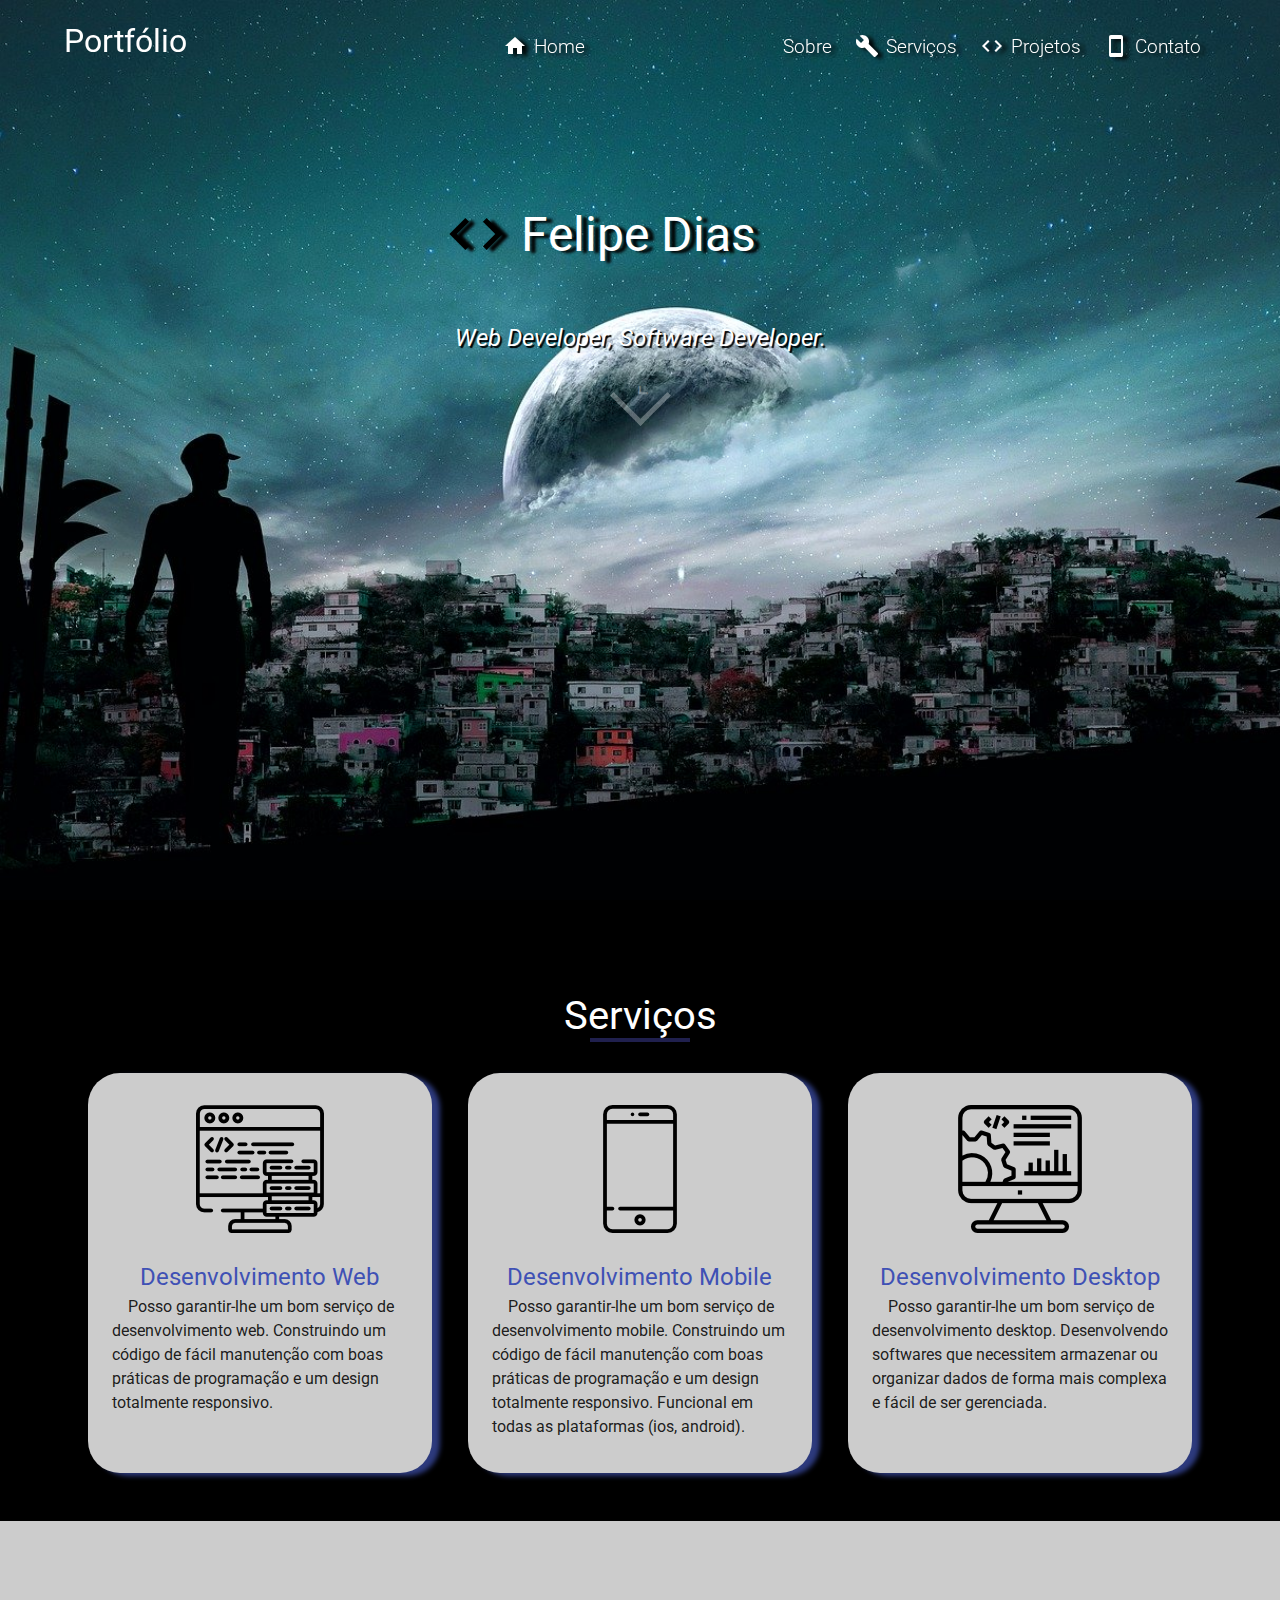
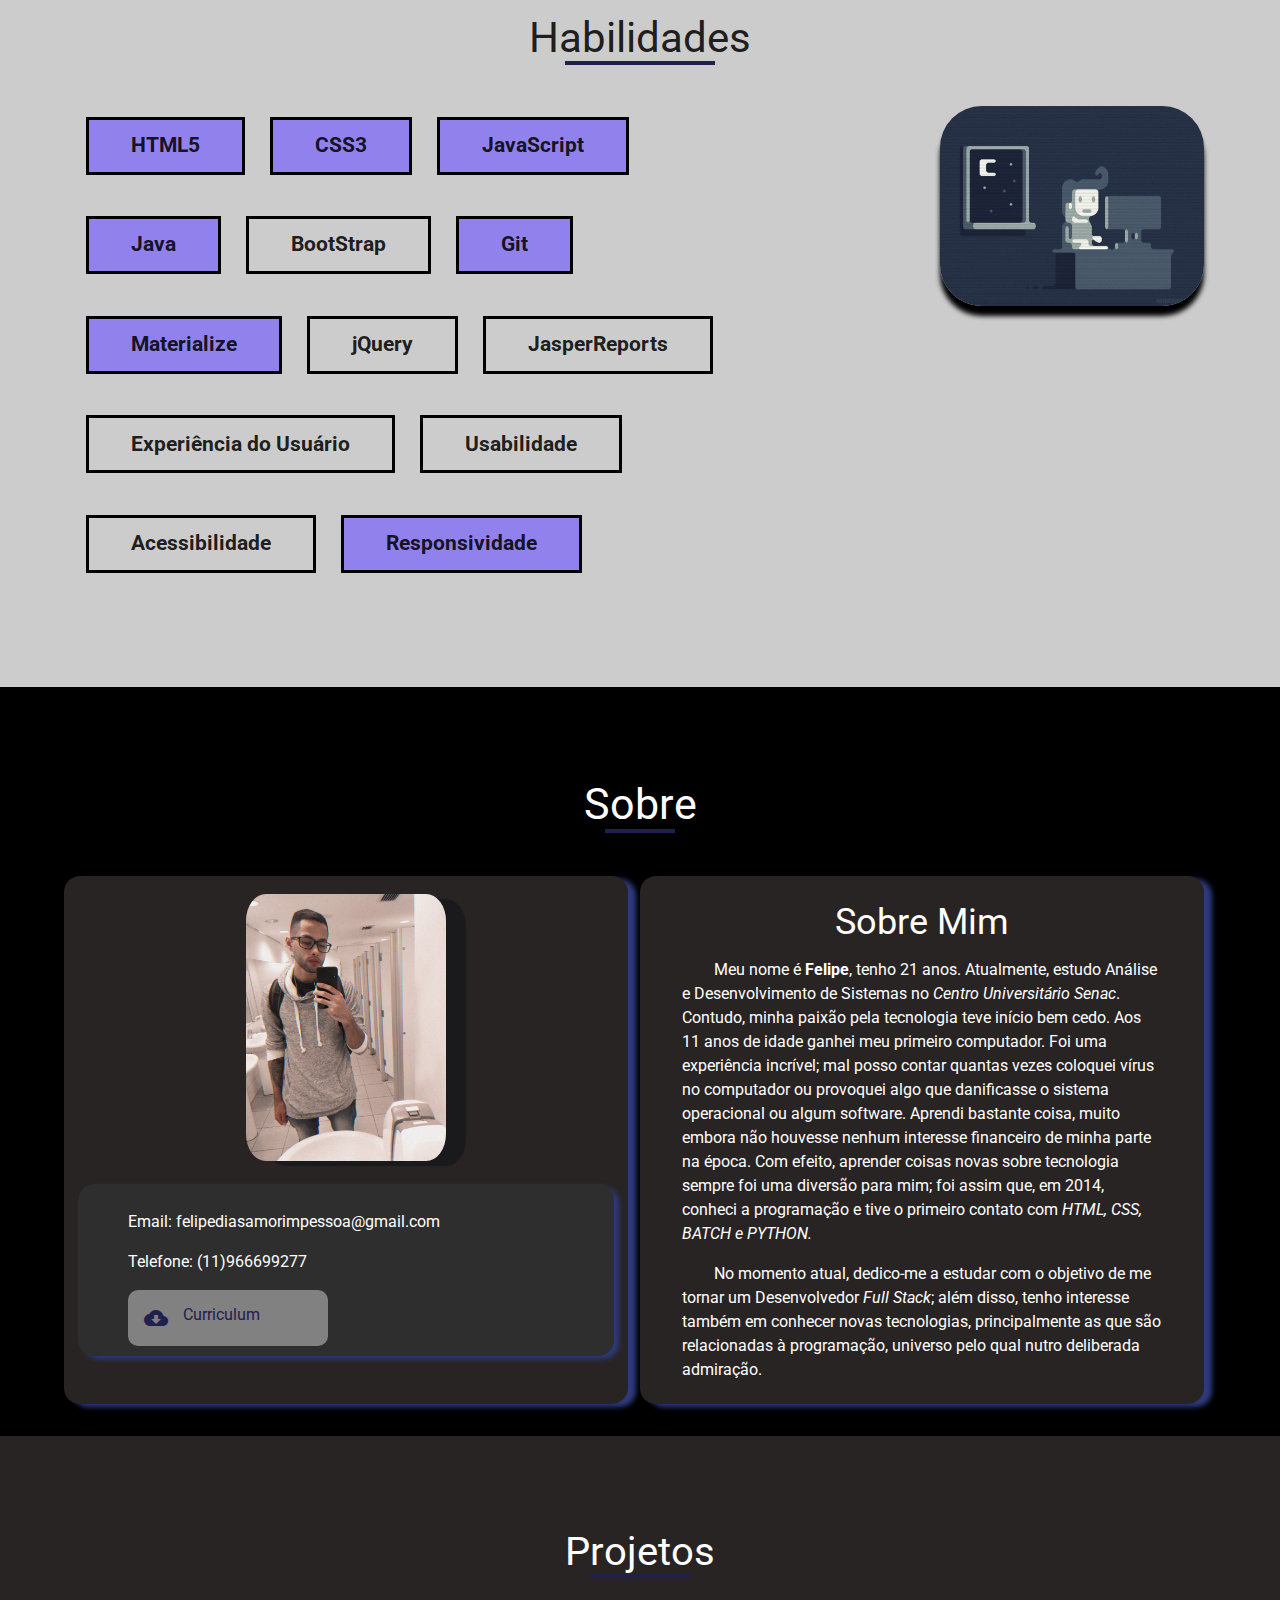
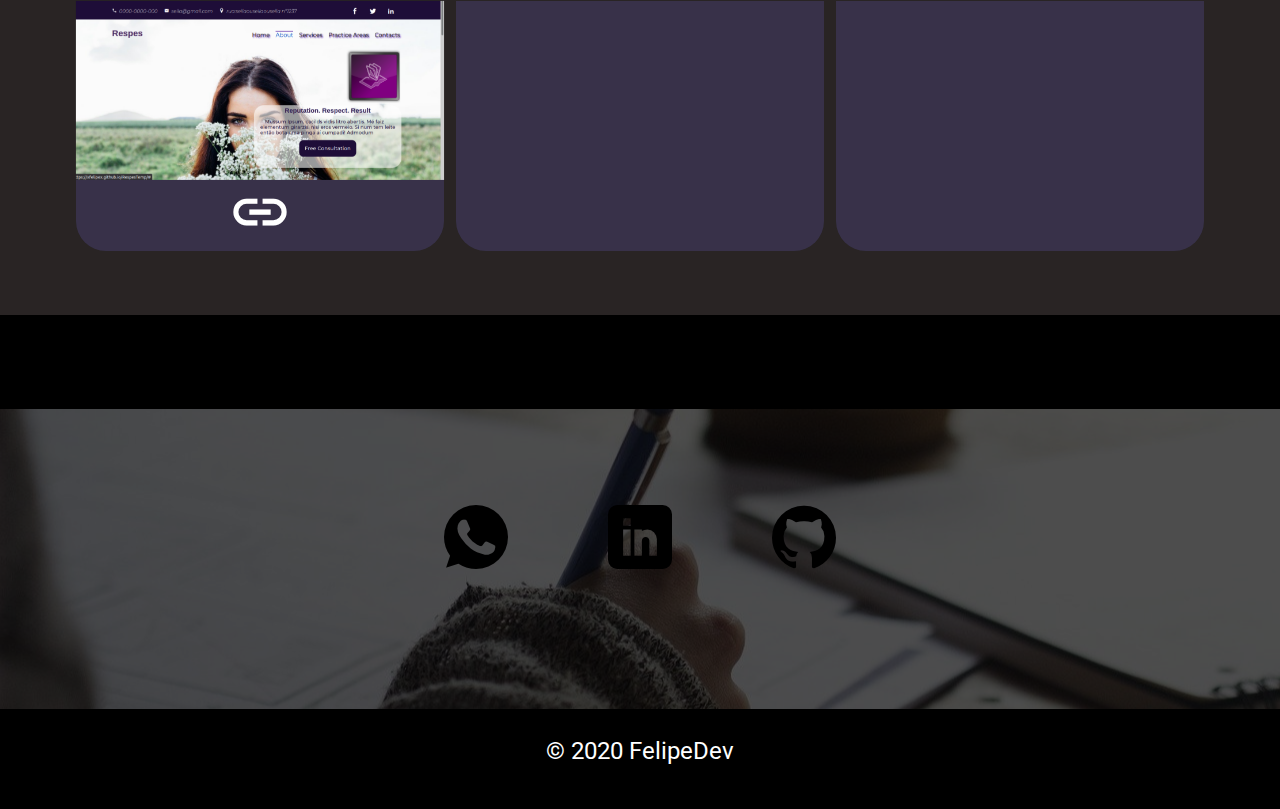
==== index.html @ c43fa793 "contact, projects" ====
<!DOCTYPE html>
<html lang="pt-br">
  <head>
    <meta charset="UTF-8" />
    <meta name="viewport" content="width=device-width, initial-scale=1.0" />
    <!-- FAVICON -->
    <link
      rel="apple-touch-icon"
      sizes="180x180"
      href="img/apple-touch-icon.png"
    />
    <link
      rel="icon"
      type="image/png"
      sizes="32x32"
      href="img/favicon-32x32.png"
    />
    <link
      rel="icon"
      type="image/png"
      sizes="16x16"
      href="img/favicon-16x16.png"
    />
    <link rel="manifest" href="/site.webmanifest" />
    <!-- /FAVICON -->
    <link
      rel="stylesheet"
      href="https://stackpath.bootstrapcdn.com/font-awesome/4.7.0/css/font-awesome.min.css"
      integrity="sha384-wvfXpqpZZVQGK6TAh5PVlGOfQNHSoD2xbE+QkPxCAFlNEevoEH3Sl0sibVcOQVnN"
      crossorigin="anonymous"
    />
    <link
      href="https://fonts.googleapis.com/css2?family=Roboto:wght@300;400;500&display=swap"
      rel="stylesheet"
    />
    <link
      href="https://fonts.googleapis.com/icon?family=Material+Icons"
      rel="stylesheet"
    />
    <link rel="stylesheet" href="css/normalize.css" />
    <link
      rel="stylesheet"
      href="https://cdnjs.cloudflare.com/ajax/libs/materialize/1.0.0/css/materialize.min.css"
    />
    <link rel="stylesheet" href="css/style.css" />
    <title>FelipeDev</title>
  </head>
  <body>
    <header>
      <!-- MENU MOBILE-->
      <ul class="sidenav" id="menu-mobile">
        <li><a href="#home">Home</a></li>
        <li><a href="#about">Sobre</a></li>
        <li><a href="#services">Serviços</a></li>
        <li><a href="#projects">Projetos</a></li>
        <li><a href="#contact">Contato</a></li>
      </ul>

      <div class="navbar-fixed nav-color">
        <nav class="navbar z-depth-0">
          <div class="nav-wrapper container">
            <h1 class="header-title">Portfólio</h1>

            <ul class="right light hide-on-med-and-down">
              <li>
                <a href="#home"
                  ><span class="material-icons icons"> home </span>Home</a
                >
              </li>
              <li>
                <a href="#about"
                  ><span class="material-icons icons"> article </span>Sobre</a
                >
              </li>
              <li>
                <a href="#services"
                  ><span class="material-icons icons"> build </span>Serviços</a
                >
              </li>
              <li>
                <a href="#projects"
                  ><span class="material-icons icons"> code </span>Projetos</a
                >
              </li>
              <li>
                <a href="#contact"
                  ><span class="material-icons icons"> smartphone </span
                  >Contato</a
                >
              </li>
            </ul>

            <a href="#" data-target="menu-mobile" class="sidenav-trigger right"
              ><i class="material-icons">menu</i></a
            >
          </div>
        </nav>
      </div>
    </header>
    <main>
      <!-- HOME -->
      <section class="home bloco scrollspy" id="home">
        <div class="container banner">
          <div class="row home-group">
            <h1 class="main-title">
              <i class="material-icons medium black-text code-icon">code</i
              >Felipe Dias
            </h1>
          </div>
          <h2 class="main-subtitle">Web Developer, Software Developer.</h2>
          <div>
            <a class="scroll" href="#services" style="color: #fff;">
              <span class="material-icons setaScroll">
                keyboard_arrow_down
              </span>
            </a>
          </div>
        </div>
      </section>

      <!-- SERVIÇOS -->
      <section class="services bloco scrollspy" id="services">
        <h2 class="services-title center white-text">Serviços</h2>

        <div class="row center container">
          <div class="col s12 m4">
            <div class="card medium">
              <img src="img/web.png" class="services-img" />

              <div class="card-content">
                <h3>
                  <span class="indigo-text darken-4">Desenvolvimento Web</span>
                </h3>
                <p>
                  Posso garantir-lhe um bom serviço de desenvolvimento web.
                  Construindo um código de fácil manutenção com boas práticas de
                  programação e um design totalmente responsivo.
                </p>
              </div>
            </div>
          </div>

          <div class="col s12 m4">
            <div class="card medium">
              <img src="img/phone.png" class="services-img" />

              <div class="card-content">
                <h3>
                  <span class="indigo-text darken-4"
                    >Desenvolvimento Mobile</span
                  >
                </h3>
                <p>
                  Posso garantir-lhe um bom serviço de desenvolvimento mobile.
                  Construindo um código de fácil manutenção com boas práticas de
                  programação e um design totalmente responsivo. Funcional em
                  todas as plataformas (ios, android).
                </p>
              </div>
            </div>
          </div>

          <div class="col s12 m4">
            <div class="card medium">
              <img src="img/desktop.png" class="services-img" />

              <div class="card-content">
                <h3>
                  <span class="indigo-text darken-4"
                    >Desenvolvimento Desktop</span
                  >
                </h3>
                <p>
                  Posso garantir-lhe um bom serviço de desenvolvimento desktop.
                  Desenvolvendo softwares que necessitem armazenar ou organizar
                  dados de forma mais complexa e fácil de ser gerenciada.
                </p>
              </div>
            </div>
          </div>
        </div>
      </section>

      <!-- HABILIDADES -->
      <section class="skills bloco scrollspy" id="skills">
        <div class="group container row">
          <h2 class="skills-title center dark-text">Habilidades</h2>
          <div class="col s12 m9">
            <ul class="group-itens">
              <li class="skills-destaque">HTML5</li>
              <li class="skills-destaque">CSS3</li>
              <li class="skills-destaque">JavaScript</li>
            </ul>
            <ul class="group-itens">
              <li class="skills-destaque">Java</li>
              <li>BootStrap</li>
              <li class="skills-destaque">Git</li>
            </ul>
            <ul class="group-itens">
              <li class="skills-destaque">Materialize</li>
              <li>jQuery</li>
              <li>JasperReports</li>
            </ul>
            <ul class="group-itens">
              <li>Experiência do Usuário</li>
              <li>Usabilidade</li>
            </ul>
            <ul class="group-itens">
              <li>Acessibilidade</li>
              <li class="skills-destaque">Responsividade</li>
            </ul>
          </div>
          <div class="col m3 hide-on-med-and-down">
            <img
              class="img-programmer"
              src="img/others/img-animation.gif"
              alt="imagem ilustrativa de programador"
            />
          </div>
        </div>
      </section>

      <!-- SOBRE -->
      <section class="about bloco white-text scrollspy" id="about">
        <div class="row container">
          <h2 class="about-title center white-text">Sobre</h2>
          <div class="col s12 m6 style-card center">
            <img
              src="img/eu.jpg"
              alt="Foto de Felipe, autor da página"
              class="responsive-img img-profile"
            />
            <div class="about-info">
              <p>
                <span class="info">Email:</span>
                felipediasamorimpessoa@gmail.com
              </p>
              <p>
                <span class="info">Telefone:</span>
                (11)966699277
              </p>
              <button
                onclick="window.location.href = 'others/Profile.pdf'"
                class="button"
              >
                Curriculum<i class="material-icons left">
                  cloud_download
                </i>
              </button>
            </div>
          </div>
          <div class="col s12 m6 style-card center">
            <h4>Sobre Mim</h4>
            <p>
              Meu nome é <b>Felipe</b>, tenho 21 anos. Atualmente, estudo
              Análise e Desenvolvimento de Sistemas no
              <i>Centro Universitário Senac</i>. Contudo, minha paixão pela
              tecnologia teve início bem cedo. Aos 11 anos de idade ganhei meu
              primeiro computador. Foi uma experiência incrível; mal posso
              contar quantas vezes coloquei vírus no computador ou provoquei
              algo que danificasse o sistema operacional ou algum software.
              Aprendi bastante coisa, muito embora não houvesse nenhum interesse
              financeiro de minha parte na época. Com efeito, aprender coisas
              novas sobre tecnologia sempre foi uma diversão para mim; foi assim
              que, em 2014, conheci a programação e tive o primeiro contato com
              <i>HTML, CSS, BATCH e PYTHON.</i>
            </p>

            <p>
              No momento atual, dedico-me a estudar com o objetivo de me tornar
              um Desenvolvedor
              <i>Full Stack</i>; além disso, tenho interesse também em conhecer
              novas tecnologias, principalmente as que são relacionadas à
              programação, universo pelo qual nutro deliberada admiração.
            </p>
          </div>
        </div>
      </section>

      <!-- PROJETOS -->
      <section class="projects bloco scrollspy" id="projects">
        <div class="container row center">
          <h2 class="projects-title white-text">Projetos</h2>
          <article class="col s12 m4 project-group">
            <img
              src="img/projects/respes.png"
              alt=""
              class="responsive-img materialboxed"
              width="100%"
            />
            <a href="#">
              <i class="material-icons medium projects-links">
                link
              </i>
            </a>
          </article>
          <article class="col s12 m4 project-group"></article>
          <article class="col s12 m4 project-group"></article>
        </div>
      </section>

      <!-- CONTATOS -->
      <section class="contact bloco scrollspy">
        <div class="row contact-back center">
            <div class="contact-icons">
               <img src="img/social/whatsapp.png" alt="whatsapp">
      
            <img src="img/social/linkedin.png" alt="whatsapp">
       
            <img src="img/social/github.png" alt="whatsapp">
         
            </div>
           
        </div>
      </section>
    </main>

    <footer>
      <section class="footer center">
        <p>&copy; 2020 FelipeDev</p>
      </section>
    </footer>

    <!-- JQUERY -->
    <script src="https://ajax.googleapis.com/ajax/libs/jquery/3.5.1/jquery.min.js"></script>
    <!-- MATERIALIZE -->
    <script src="https://cdnjs.cloudflare.com/ajax/libs/materialize/1.0.0/js/materialize.min.js"></script>
    <!-- JAVASCRIPT -->
    <script>
      // INICIALIZAÇÃO
      $(document).ready(function () {
        // MENU MOBILE
        $(".sidenav").sidenav();
        // LINK INTERNO
        $(".scrollspy").scrollSpy({
          scrollOffset: 0,
        });
        $(".materialboxed").materialbox();
      });
      // ADICIONANDO NAVCOLOR
      $(window).on("scroll", function () {
        if ($(window).scrollTop() > 500) {
          $(".navbar").addClass("nav-color");
        } else {
          $(".navbar").removeClass("nav-color");
        }
      });
    </script>
  </body>
</html>
---- css/style.css ----
@charset "UTF-8";

/* HEIGHT 100% */
html,
body {
  height: 100%;
  font-family: "Roboto", sans-serif;
  font-size: 16px;
}

.bloco {
  min-height: 100%;
  padding-top: 94px;
}

/* HOME */
.home {
  background-image: url(../img/back.jpg);
  height: 100vh;
  background-position: bottom left;
  background-size: cover;
  background-repeat: no-repeat;
}
.header-title {
  display: inline-block;
  font-size: 1.5em;
  margin: 0.2em 0 0 0;
}

/* MENU */
.navbar {
  background-color: transparent;
  transition: background-color 1s linear;
}

.icons {
  position: relative;
  top: 0.2em;
  right: 0.3em;
}

.nav-color {
  background-color: rgba(65, 48, 161, 0.521);
}

/* BANNER */
.banner {
  padding: 3em;
  color: #fff;
  text-align: center;
}

.main-title {
  text-shadow: 6px 2px 3px black;
  font-size: 2.5em;
}

.main-subtitle {
  font-style: italic;
  font-size: 1.5em;
  text-shadow: 2px 2px 1px black;
  width: 100%;
}

.home-group {
  position: relative;
  height: 100px;
  left: 7.2em;
}

.code-icon {
  position: relative;
  top: 0.23em;
  right: 0.2em;
}

/* SERVICES */
.services {
  background-color: black;
  height: 100%;
}

.services p{
  text-indent: 1em;
  text-align: left;
}

.services-title {
  margin-top: 0;
  font-size: 2.5em;
}

.services-title::after {
  content: " ";
  display: block;
  border: 2px solid rgb(32, 32, 78);
  margin: 0 auto;
  width: 100px;
}

.box {
  background: #ccc;
  width: 32%;
  margin-left: 1%;
  display: block;
}

.services-img {
  padding-top: 2em;
}

/*SKILLS*/
.skills-title {
  margin: 0 0 1em 0;
  font-size: 2em;
}

.skills-title::after {
  content: " ";
  display: block;
  border: 2px solid rgb(32, 32, 78);
  margin: 0 auto;
  width: 150px;
}

.skills {
  background: #ccc;
  height: 100%;
  font-size: 1.3em;
  font-weight: bold;
}

.skills-destaque {
  background: #9181ec;
  box-shadow: 2px 3px 5px transparent;
  transition: all 1s ease-out;
}

.group-itens li {
  display: inline-block;
  margin-right: 2em;
  border: 3px solid black;
  padding: 0.5em 2em;
  margin: 0.5em;
}

.group .group-itens:last-child {
  margin-bottom: 0;
  padding-bottom: 3em;
}

.skills-destaque:hover {
  margin-top: 1em;
  animation: crescer 1s alternate;
  background: rgba(0, 0, 0, 0.8);
  box-shadow: 2px 1px 10px black;
  color: #fff;
}

.img-programmer {
  border-radius: 2em;
  position: relative;
  background-position: center top;
  animation: move 3s linear infinite;
  box-shadow: 0px 10px 5px black;
  width: 100%;
  height: 200px;
}

@keyframes crescer {
  100% {
    transform: scale(1.1);
  }
}

@keyframes move {
  0% {
    top: 3em;
  }
  50% {
    top: 4em;
  }
  100% {
    top: 3em;
  }
}

/* ABOUT */
.about {
  background-color: black;
}

.style-card {
  height: 33em;
  width: 48%;
  margin-left: 2%;
  border-radius: 1em;
  box-shadow: 8px 3px 5px #2d3a7d;
  border: 2px solid transparent;
}

.style-card {
  background-color: #292424;
  transition: all 1s;
}

.about-info {
  box-sizing: border-box;
  background-color: #2e2e2e;
  width: 100%;
  text-align: left;
  padding: 0.5em 3em;
  margin-top: 1em;
  border-radius: 1em;
  box-shadow: 5px 3px 5px #2d3a7d;
  border: 2px solid transparent;
  transition: all 1s;
}

.about-info:hover {
  border: 2px solid rgb(114, 114, 114);
}

.style-card:last-child {
  padding: 0 2.5em;
}

.style-card:last-child p {
  text-indent: 2em;
  text-align: left;
}

.style-card:last-child:hover {
  border: 2px solid rgb(114, 114, 114);
}

.img-profile {
  box-sizing: border-box;
  border-radius: 10%;
  margin-top: 1em;
  width: 200px;
  height: 130px;
  box-shadow: 20px 5px 1px rgb(26, 26, 29);
}

.about-title {
  margin: 0 0 1em 0;
  font-size: 2.7em;
}

.about-title::after {
  content: " ";
  display: block;
  border: 2px solid rgb(32, 32, 78);
  margin: 0 auto;
  width: 70px;
}

.button{
  color:rgb(32, 32, 78);
  padding: 1em 0 1em 1em;
  display: inline-block;
  width: 200px;
  background-color: rgba(255, 255, 255, 0.4);
  border-radius: 10px;
  transition: all 1.5s;
  border: none;
  text-align: left;
}

.button:hover{
  color:white;
  background-color: rgb(32, 32, 78);
  cursor:pointer;
}

/* SCROLL SETA */
.setaScroll {
  border: solid #fff; /* cor da seta */
  border-width: 0 5px 5px 0; /* 5px = espessura da seta */
  padding: 7px; /* tamanho da seta */
  transform: rotate(45deg);
  -webkit-transform: rotate(45deg);
  opacity: 0.3;
  animation: down 1.3s linear infinite;
  position: relative;
  top: 0px;
}

@keyframes down {
  0% {
    top: 0px;
    opacity: 0;
  }
  50% {
    top: 8px;
    opacity: 0.5;
  }
  100% {
    top: 20px;
    opacity: 1;
  }
}

/* PROJECTS */
.projects{
  background-color: #292424;
  padding-bottom: 2em;
}

.project-group{
  width:32%;
  margin-left: 2%;
  height: 250px;
  background-color: rgba(83, 73, 141, 0.363);
  padding: 0;
  border-radius: 0 0 30px 30px;
}

.projects-title{
  font-size: 2.5em;
}

.projects-title::after {
  content: " ";
  display: block;
  border: 2px solid rgb(32, 32, 78);
  margin: 0 auto;
  width: 100px;
}

.projects-links{
  color:white;
}

/* CONTACT */
.contact{
  background-color: black;
}

.contact-back{
  opacity: 0.3;
  background:url('/img/back2.jpg');
  height: 300px;
  background-size: cover;
  background-position:center;
  margin-bottom: 4em;
}

.contact-icons{
  display: inline-block;
  position: relative;
  top: 6em;
}

.contact-icons img:nth-child(2){
  margin-left: 6em;
  margin-right: 6em;
}

/* FOOTER */
.footer{
  height: 100px;
   background-color: black;
}

.footer p{
  color:white;
  font-size: 1.5em;
  position: relative;
  top: 1em;
  margin: 0;
}

/* CUSTOM */
nav {
  height: 94px;
  line-height: 94px;
}

nav.nav-extended .nav-wrapper {
  min-height: 94px;
  height: auto;
}

.navbar-fixed {
  position: absolute;
  height: 94px;
  z-index: 997;
}

.sidenav {
  background: url(../img/webb-dark.png);
}

.sidenav li > a {
  color: rgb(158, 158, 158);
  font-weight: 700;
}

nav ul a {
  text-shadow: 5px 2px 4px black;
  font-size: 1.2rem;
}

nav i,
nav [class^="mdi-"],
nav [class*="mdi-"],
nav i.material-icons header {
  display: block;
  font-size: 24px;
  height: 94px;
  line-height: 94px;
  margin-top: 1em;
}

.card {
  background-color: #ccc;
  border-radius: 2em;
  box-shadow: 8px 3px 5px #2d3a7d;
}

.card-content > h3 {
  font-size: 1.5em;
  padding: 0 0 0.2em 0;
  margin: 0;
}

.projects h2{
   margin-top: 0;
}

/* GRID */
.row {
  margin-bottom: 0;
  padding-bottom: 2em;
}

.row .col.m4 {
    width: 32%;
    margin-left: 1%;
}

.projects .row .col {
  padding: 0;
}

/*MEDIA*/
@media only screen and (max-width: 400px) {
 

}

@media only screen and (max-width: 740px) {
  .main-title {
    font-size: 2em;
  }

  .main-subtitle {
    font-size: 1.3em;
  }

  .banner {
    padding: 2em 0 0 0;
  }

  .main-title {
    position: relative;
    left: -0.6em;
  }

  .home-group {
    left: 1.2em;
  }

   .row .col.m4 {
    width: 100%;
  }
}

@media only screen and (min-width: 601px) {
  .header-title {
    font-size: 2rem;
  }

  .main-subtitle {
    font-size: 1.8em;
  }

  .banner {
    padding: 1em 0 0 0;
  }
  .container {
    width: 85%;
  }

  .home-group {
    left: -5.8em;
  }

  .row .col.m6 {
    width: 49%;
    margin-right: 1%;
  }
}

@media only screen and (min-width: 993px) {
  .header-title {
    font-size: 2rem;
  }

  .banner {
    padding: 3em;
  }

  .main-title {
    font-size: 3em;
    position: relative;
    right: 2.2em;
  }

  .main-subtitle {
    font-size: 1.5em;
  }

  .container {
    width: 90%;
  }

  .group-itens {
    margin-top: 0;
  }

  .home-group {
    left: 4.5em;
  }

  .row .col.l4 {
    width: 33.33%;
  }
}
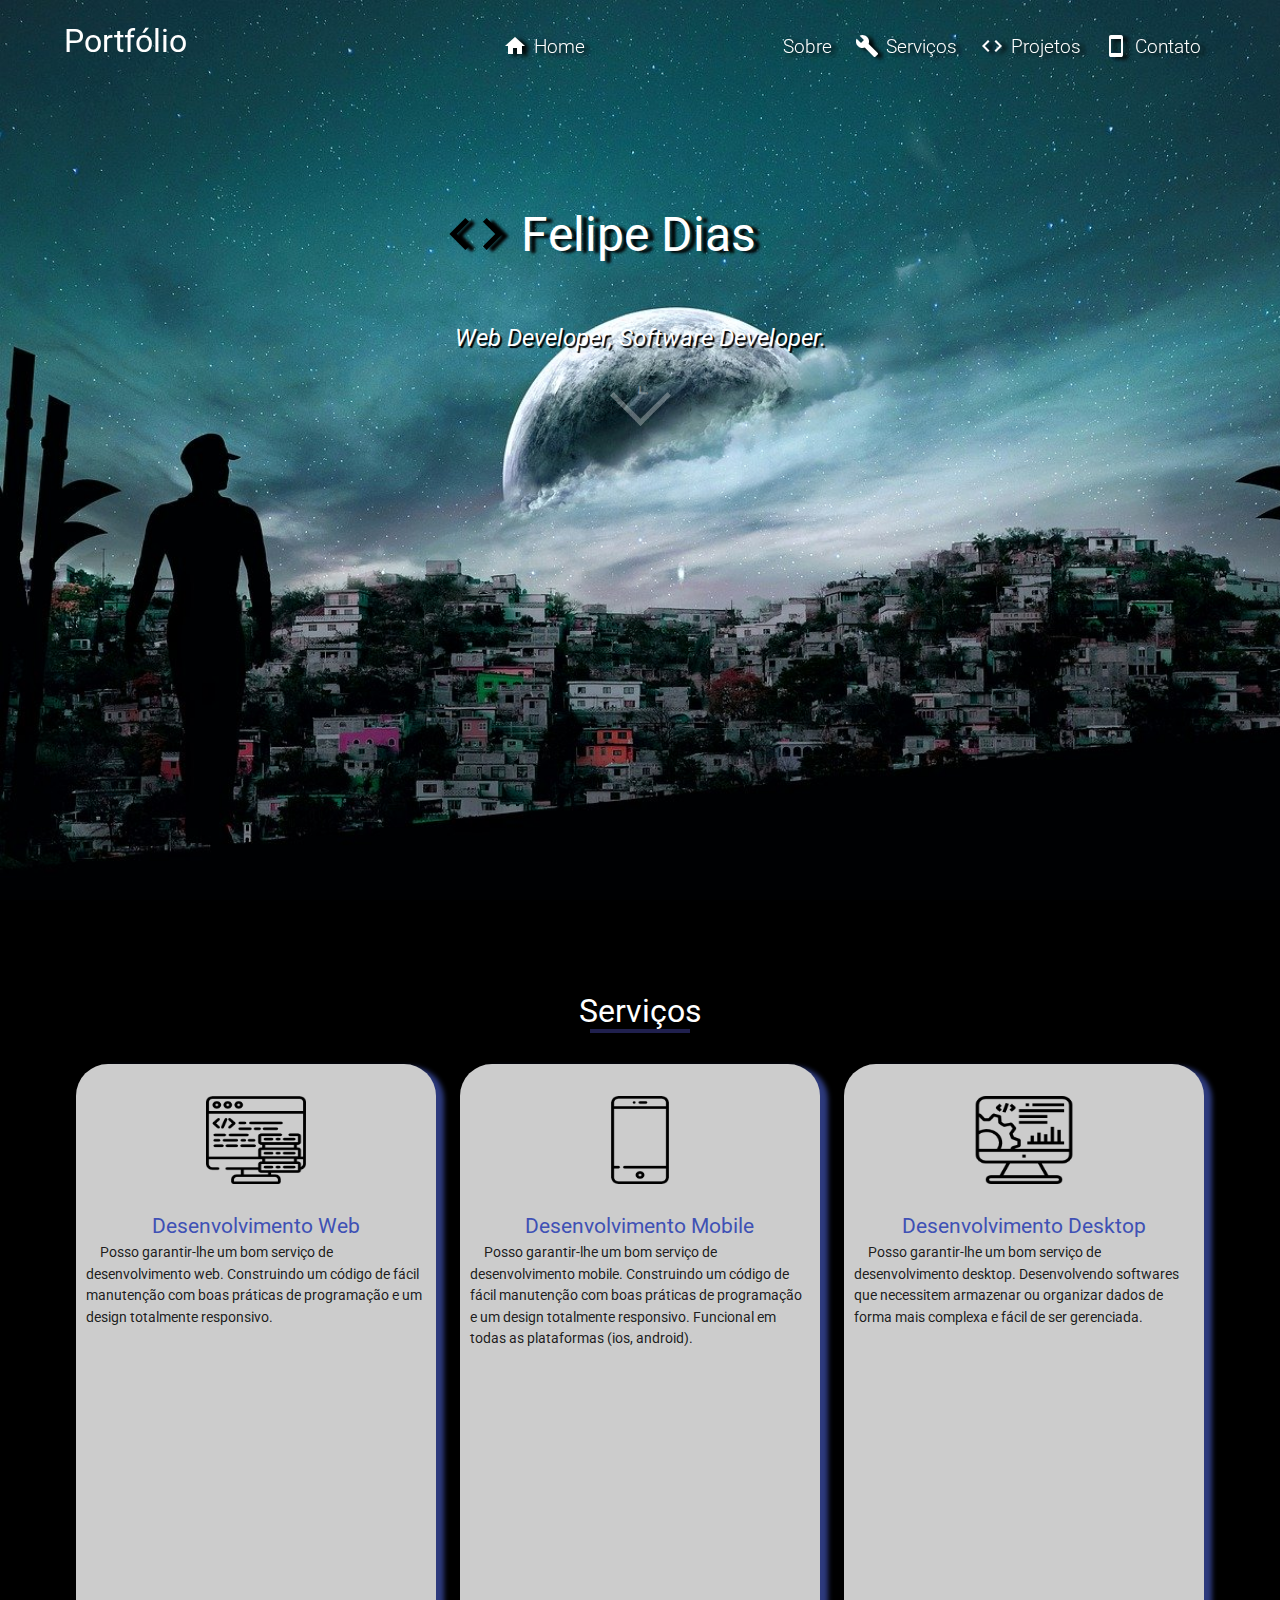
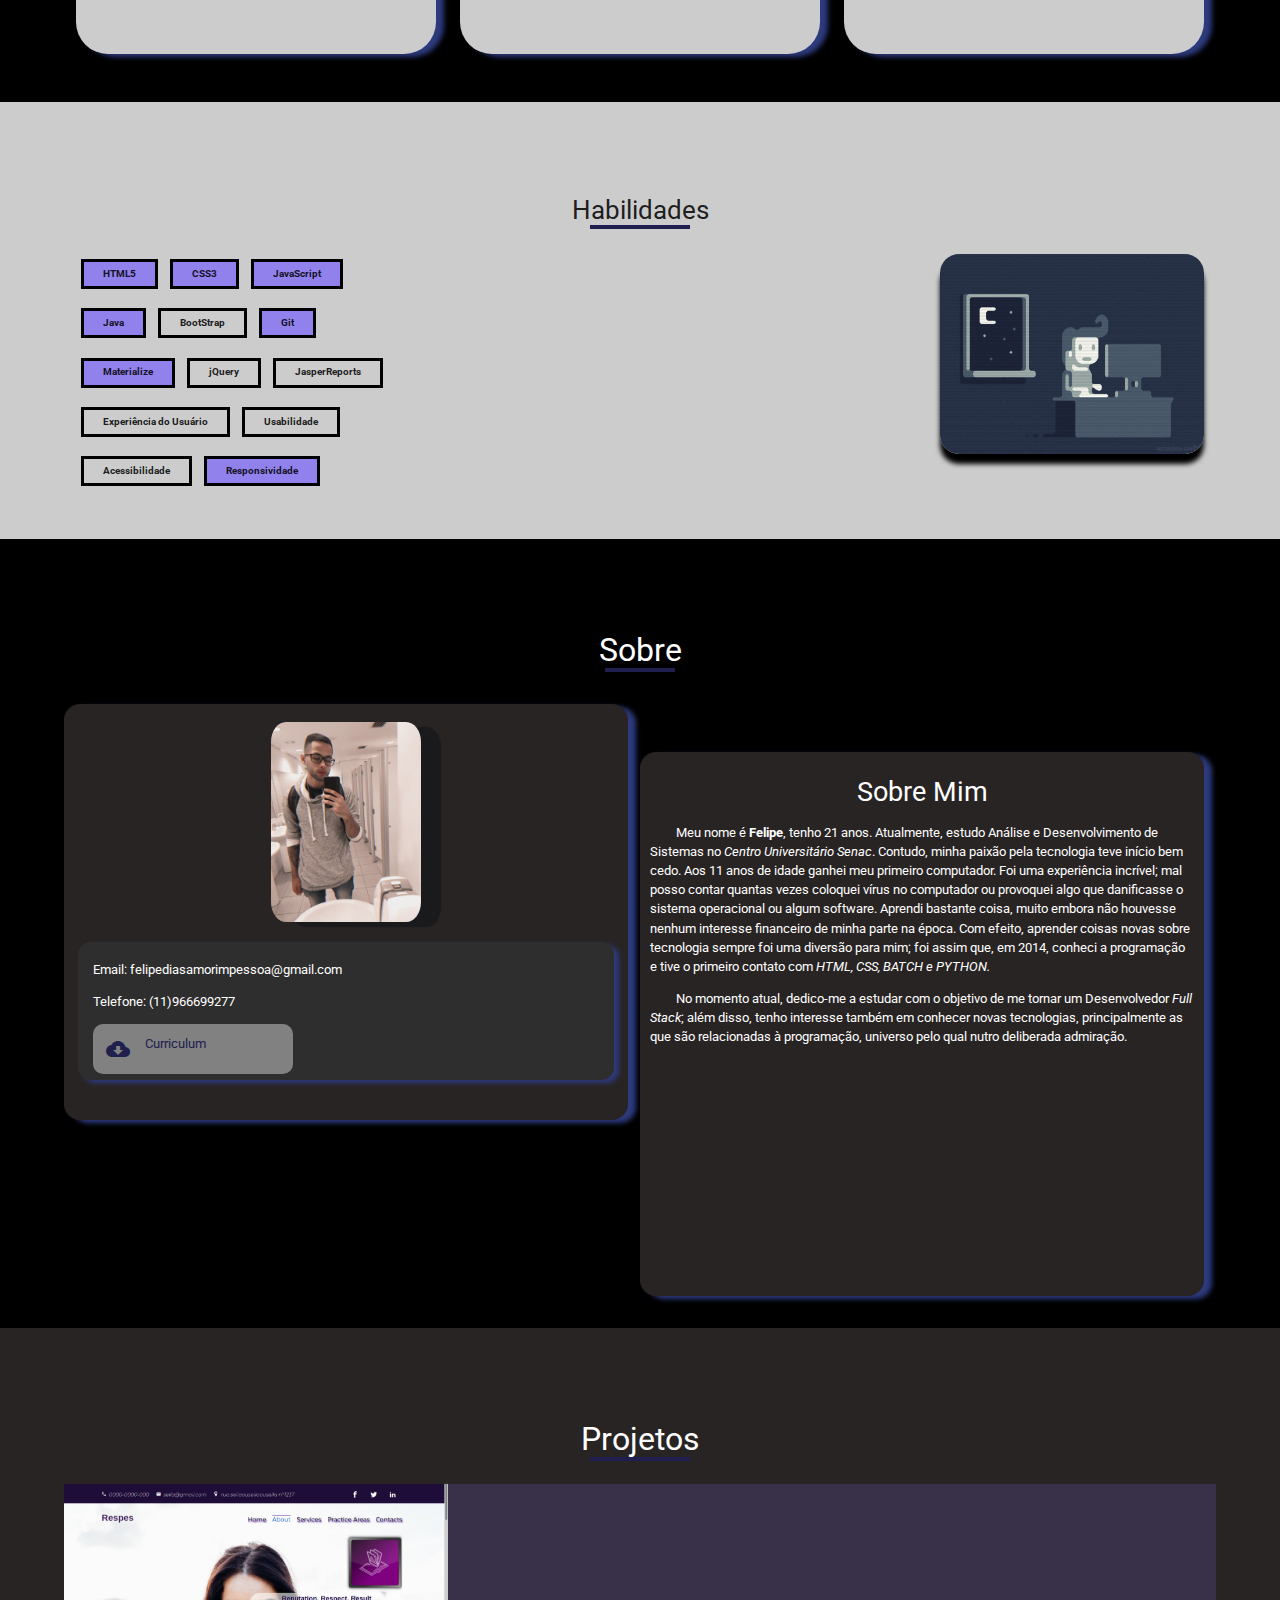
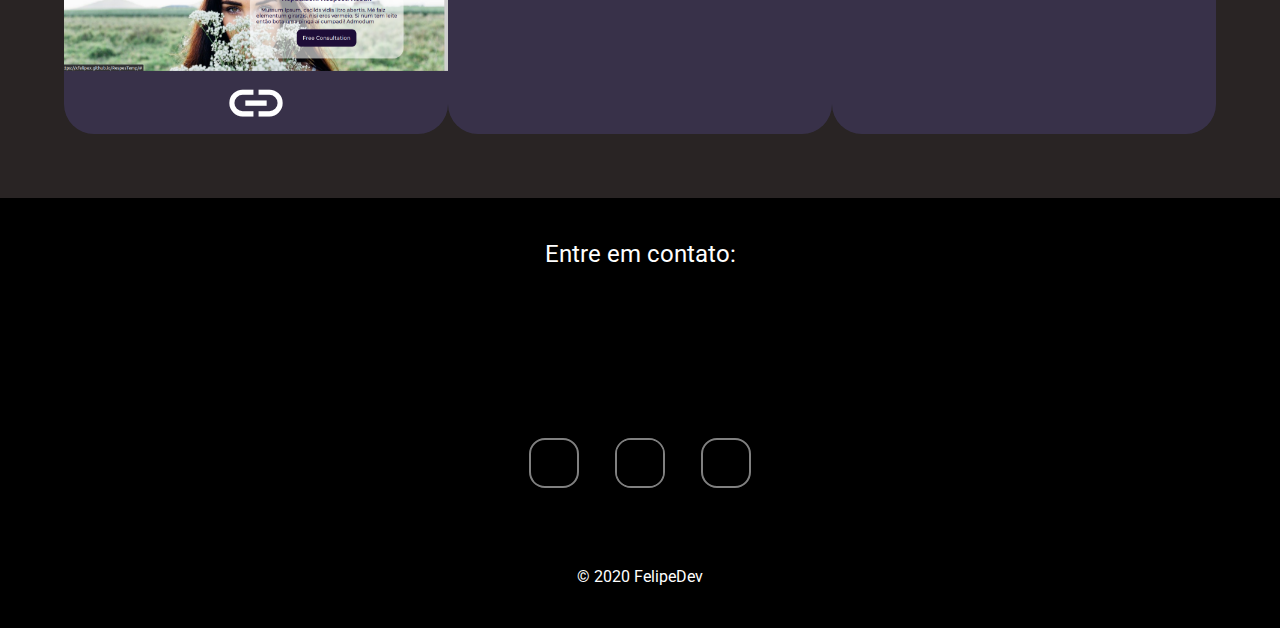
==== commit 3459cbed: "mobile version" ====
--- a/index.html
+++ b/index.html
@@ -300,15 +300,23 @@
       </section>
 
       <!-- CONTATOS -->
-      <section class="contact bloco scrollspy">
+      <section class="contact bloco scrollspy center">
+      <h2 class="white-text">Entre em contato:</h2>
         <div class="row contact-back center">
+          
             <div class="contact-icons">
+            <a href="#">
                <img src="img/social/whatsapp.png" alt="whatsapp">
-      
-            <img src="img/social/linkedin.png" alt="whatsapp">
+            </a>
+              <a href="#">
+              <img src="img/social/linkedin.png" alt="whatsapp">
+              </a>
+              <a href="#">
+                <img src="img/social/github.png" alt="whatsapp">
+         
+              </a>
        
-            <img src="img/social/github.png" alt="whatsapp">
-         
+            
             </div>
            
         </div>
--- a/css/style.css
+++ b/css/style.css
@@ -87,7 +87,7 @@
 
 .services-title {
   margin-top: 0;
-  font-size: 2.5em;
+  font-size: 2em;
 }
 
 .services-title::after {
@@ -107,12 +107,19 @@
 
 .services-img {
   padding-top: 2em;
-}
+  width: 100px;
+  height: 120px;
+}
+
+
+  .services .container .col .card .card-content h3{
+    font-size: 1.3em;
+  }
 
 /*SKILLS*/
 .skills-title {
   margin: 0 0 1em 0;
-  font-size: 2em;
+  font-size: 2.7em;
 }
 
 .skills-title::after {
@@ -120,13 +127,13 @@
   display: block;
   border: 2px solid rgb(32, 32, 78);
   margin: 0 auto;
-  width: 150px;
-}
-
-.skills {
+  width: 100px;
+}
+
+.skills:not(.skills-title) {
   background: #ccc;
   height: 100%;
-  font-size: 1.3em;
+  font-size: .6em;
   font-weight: bold;
 }
 
@@ -191,7 +198,7 @@
 }
 
 .style-card {
-  height: 33em;
+  height: 26em;
   width: 48%;
   margin-left: 2%;
   border-radius: 1em;
@@ -209,12 +216,13 @@
   background-color: #2e2e2e;
   width: 100%;
   text-align: left;
-  padding: 0.5em 3em;
+  padding: 0.3em 1em;
   margin-top: 1em;
   border-radius: 1em;
   box-shadow: 5px 3px 5px #2d3a7d;
   border: 2px solid transparent;
   transition: all 1s;
+  font-size: .8em;
 }
 
 .about-info:hover {
@@ -222,12 +230,19 @@
 }
 
 .style-card:last-child {
-  padding: 0 2.5em;
+  padding: 0 .5em;
+  margin-top: 3em;
+  height: 34em;
+}
+
+.style-card:last-child h4 {
+  font-size: 1.7em;
 }
 
 .style-card:last-child p {
   text-indent: 2em;
   text-align: left;
+  font-size: .8em;
 }
 
 .style-card:last-child:hover {
@@ -238,14 +253,14 @@
   box-sizing: border-box;
   border-radius: 10%;
   margin-top: 1em;
-  width: 200px;
+  width: 150px;
   height: 130px;
   box-shadow: 20px 5px 1px rgb(26, 26, 29);
 }
 
 .about-title {
   margin: 0 0 1em 0;
-  font-size: 2.7em;
+  font-size: 2em;
 }
 
 .about-title::after {
@@ -255,6 +270,8 @@
   margin: 0 auto;
   width: 70px;
 }
+
+
 
 .button{
   color:rgb(32, 32, 78);
@@ -318,7 +335,7 @@
 }
 
 .projects-title{
-  font-size: 2.5em;
+  font-size: 2em;
 }
 
 .projects-title::after {
@@ -339,23 +356,65 @@
 }
 
 .contact-back{
-  opacity: 0.3;
-  background:url('/img/back2.jpg');
-  height: 300px;
+  opacity: 0.5;
+  background: url('../img/back2.jpg');
+  height: 250px;
+  width: 100%;
   background-size: cover;
   background-position:center;
+  background-attachment: fixed;
   margin-bottom: 4em;
 }
 
 .contact-icons{
   display: inline-block;
   position: relative;
-  top: 6em;
+  top: 10em;
 }
 
 .contact-icons img:nth-child(2){
-  margin-left: 6em;
-  margin-right: 6em;
+  margin-left: 3em;
+  margin-right: 3em;
+}
+
+.contact-icons img{
+  width: 50px;
+  border: 2px solid white;
+  border-radius: 1em;
+}
+
+.contact-icons a:first-child img:hover{
+  border-color: rgb(59, 255, 59);
+}
+
+@keyframes changeBorder{
+  0%{border-color: white;}
+  100%{border-color: rgb(59, 255, 59);;}
+}
+
+.contact-icons a:nth-child(2) img:hover{
+  border-color: rgb(63, 140, 255);
+}
+
+.contact-icons a:nth-child(2){
+  margin-left: 2em;
+  margin-right: 2em;
+}
+
+.contact-icons img:last-child:hover{
+  border-color: rgb(0,0,0);
+}
+
+
+
+.contact.bloco {
+  padding-top: 2em;
+}
+
+.contact.bloco h2 {
+    font-size: 1.5rem;
+    line-height: 0;
+    margin:1em;
 }
 
 /* FOOTER */
@@ -366,9 +425,9 @@
 
 .footer p{
   color:white;
-  font-size: 1.5em;
+  font-size: 1em;
   position: relative;
-  top: 1em;
+  top: 2.3em;
   margin: 0;
 }
 
@@ -426,6 +485,14 @@
   margin: 0;
 }
 
+.card-content > p{
+  font-size: .9em;
+}
+
+.card .card-content {
+    padding: 24px 10px;
+}
+
 .projects h2{
    margin-top: 0;
 }
@@ -445,6 +512,12 @@
   padding: 0;
 }
 
+.card.medium {
+    height: 327px;
+}
+
+
+
 /*MEDIA*/
 @media only screen and (max-width: 400px) {
  
@@ -475,7 +548,14 @@
 
    .row .col.m4 {
     width: 100%;
-  }
+    margin-top: 2em;
+    
+  }
+
+  .projects .row .col.m4 {
+    height: 220px;
+  }
+
 }
 
 @media only screen and (min-width: 601px) {
@@ -491,7 +571,7 @@
     padding: 1em 0 0 0;
   }
   .container {
-    width: 85%;
+    width: 95%;
   }
 
   .home-group {
@@ -502,6 +582,15 @@
     width: 49%;
     margin-right: 1%;
   }
+
+  .row .col.m4 {
+    width: 33.33%;
+    margin-left: 0;
+  }
+
+  .card.medium {
+    height: 590px;
+}
 }
 
 @media only screen and (min-width: 993px) {
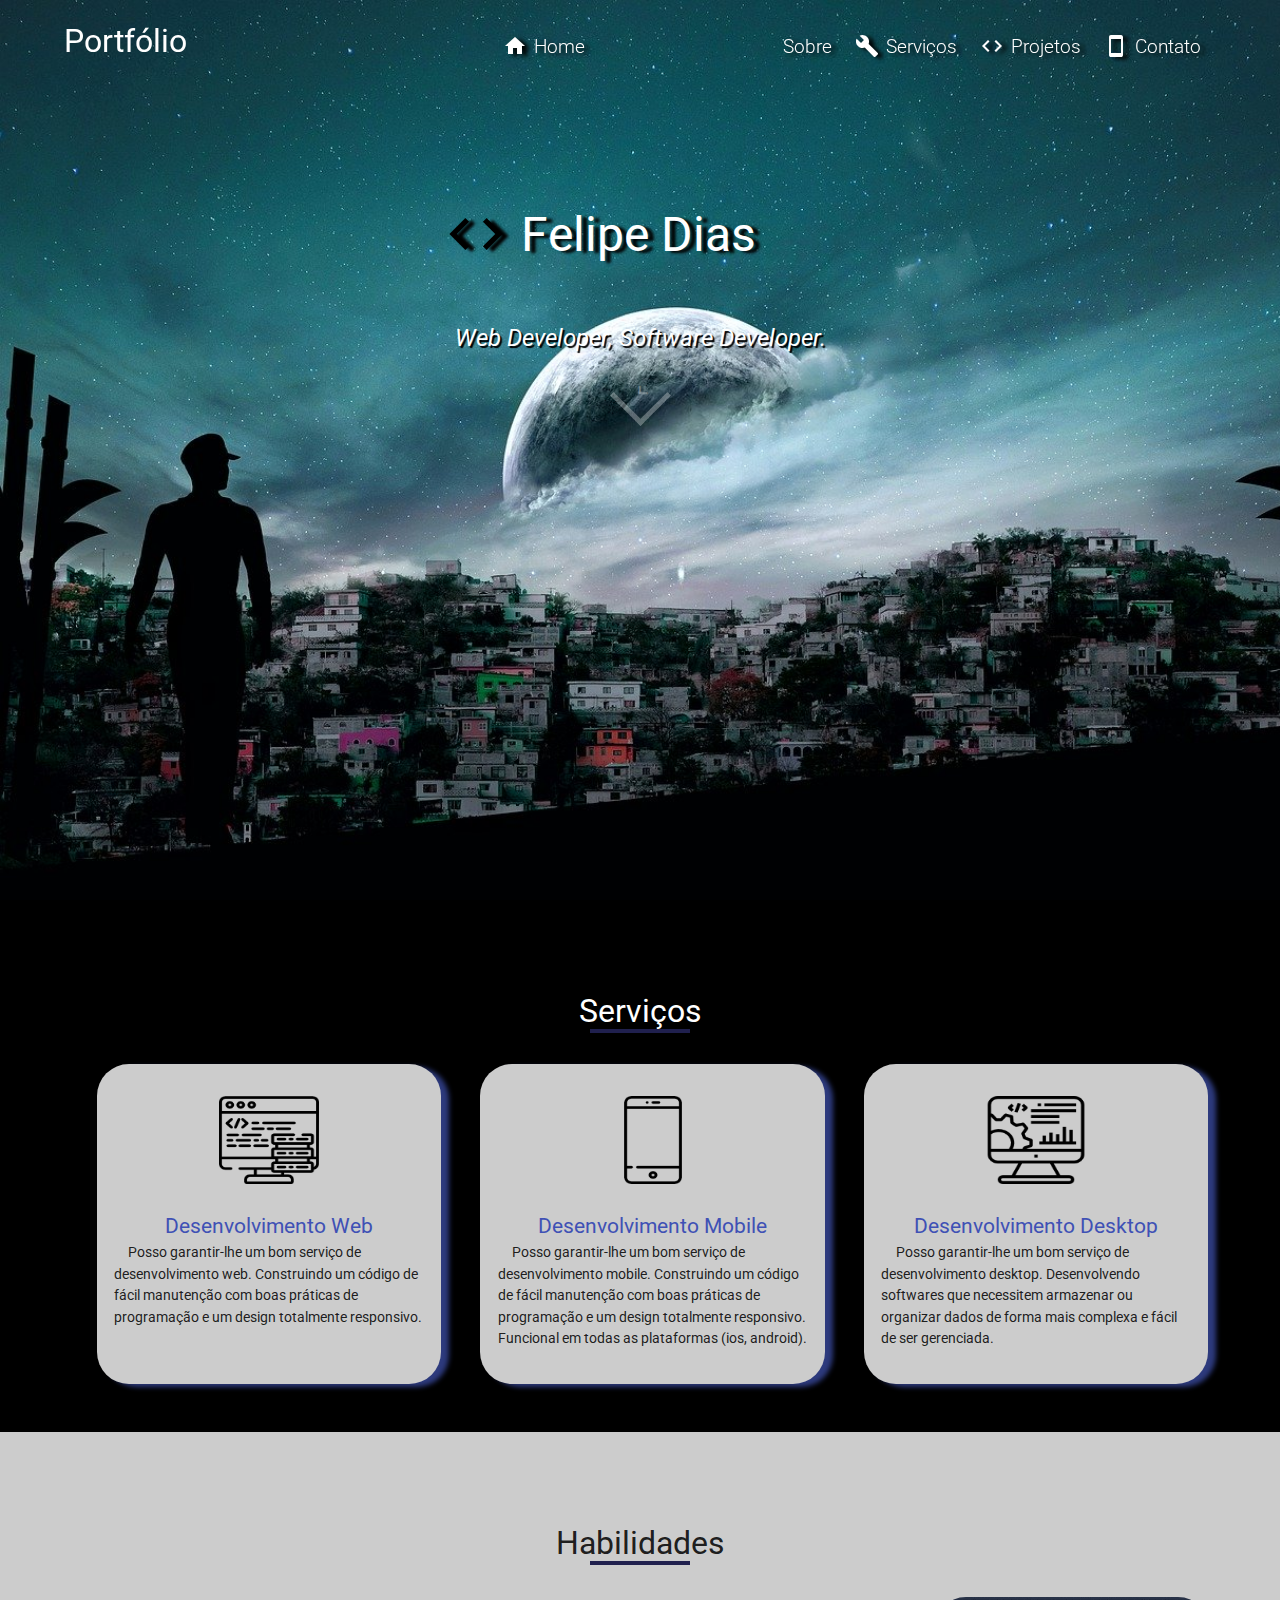
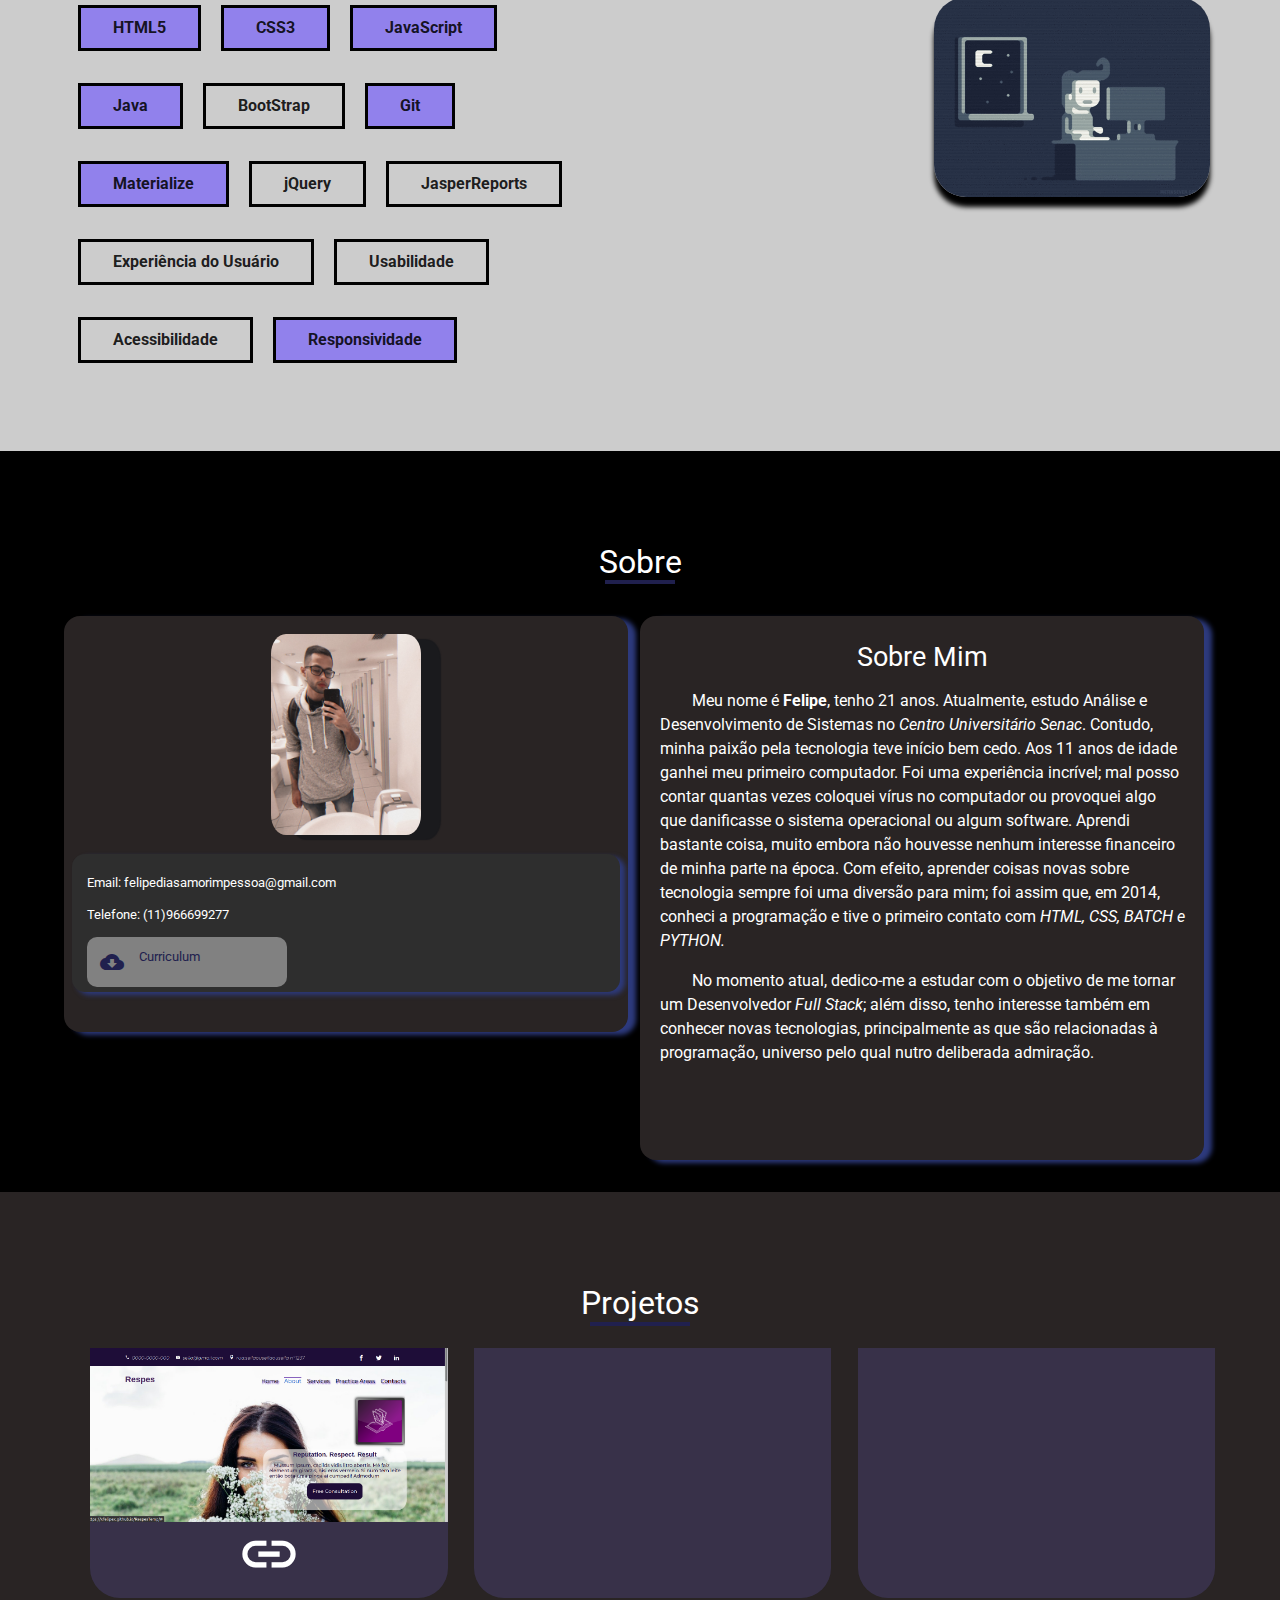
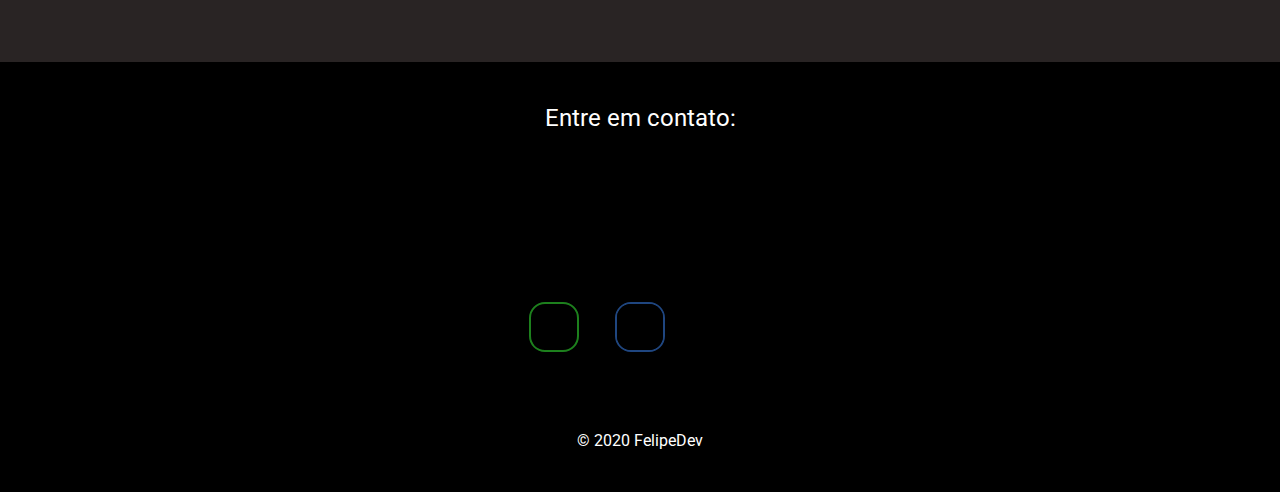
==== commit ac885b0a: "structure final" ====
--- a/index.html
+++ b/index.html
@@ -185,7 +185,7 @@
       <section class="skills bloco scrollspy" id="skills">
         <div class="group container row">
           <h2 class="skills-title center dark-text">Habilidades</h2>
-          <div class="col s12 m9">
+          <div class="col s12 m12 l9">
             <ul class="group-itens">
               <li class="skills-destaque">HTML5</li>
               <li class="skills-destaque">CSS3</li>
--- a/css/style.css
+++ b/css/style.css
@@ -80,9 +80,10 @@
   height: 100%;
 }
 
-.services p{
+.services p {
   text-indent: 1em;
   text-align: left;
+  padding: 0 .3em;
 }
 
 .services-title {
@@ -111,15 +112,18 @@
   height: 120px;
 }
 
-
-  .services .container .col .card .card-content h3{
-    font-size: 1.3em;
-  }
+.services .container .col .card .card-content h3 {
+  font-size: 1.3em;
+}
 
 /*SKILLS*/
+.skills{
+background-color: #ccc;
+}
+
 .skills-title {
   margin: 0 0 1em 0;
-  font-size: 2.7em;
+  font-size: 2em;
 }
 
 .skills-title::after {
@@ -130,14 +134,14 @@
   width: 100px;
 }
 
-.skills:not(.skills-title) {
+.skills .col .group-itens li {
   background: #ccc;
   height: 100%;
-  font-size: .6em;
+  font-size: 0.6em;
   font-weight: bold;
 }
 
-.skills-destaque {
+.skills .col .group-itens .skills-destaque {
   background: #9181ec;
   box-shadow: 2px 3px 5px transparent;
   transition: all 1s ease-out;
@@ -222,7 +226,7 @@
   box-shadow: 5px 3px 5px #2d3a7d;
   border: 2px solid transparent;
   transition: all 1s;
-  font-size: .8em;
+  font-size: 0.8em;
 }
 
 .about-info:hover {
@@ -230,7 +234,7 @@
 }
 
 .style-card:last-child {
-  padding: 0 .5em;
+  padding: 0 .7em;
   margin-top: 3em;
   height: 34em;
 }
@@ -242,7 +246,7 @@
 .style-card:last-child p {
   text-indent: 2em;
   text-align: left;
-  font-size: .8em;
+  font-size: 0.8em;
 }
 
 .style-card:last-child:hover {
@@ -271,10 +275,8 @@
   width: 70px;
 }
 
-
-
-.button{
-  color:rgb(32, 32, 78);
+.button {
+  color: rgb(32, 32, 78);
   padding: 1em 0 1em 1em;
   display: inline-block;
   width: 200px;
@@ -285,10 +287,10 @@
   text-align: left;
 }
 
-.button:hover{
-  color:white;
+.button:hover {
+  color: white;
   background-color: rgb(32, 32, 78);
-  cursor:pointer;
+  cursor: pointer;
 }
 
 /* SCROLL SETA */
@@ -320,13 +322,13 @@
 }
 
 /* PROJECTS */
-.projects{
+.projects {
   background-color: #292424;
   padding-bottom: 2em;
 }
 
-.project-group{
-  width:32%;
+.project-group {
+  width: 32%;
   margin-left: 2%;
   height: 250px;
   background-color: rgba(83, 73, 141, 0.363);
@@ -334,7 +336,7 @@
   border-radius: 0 0 30px 30px;
 }
 
-.projects-title{
+.projects-title {
   font-size: 2em;
 }
 
@@ -346,85 +348,87 @@
   width: 100px;
 }
 
-.projects-links{
-  color:white;
+.projects-links {
+  color: white;
 }
 
 /* CONTACT */
-.contact{
+.contact {
   background-color: black;
 }
 
-.contact-back{
+.contact-back {
   opacity: 0.5;
-  background: url('../img/back2.jpg');
+  background: url("../img/back2.jpg");
   height: 250px;
   width: 100%;
   background-size: cover;
-  background-position:center;
+  background-position: center;
   background-attachment: fixed;
   margin-bottom: 4em;
 }
 
-.contact-icons{
+.contact-icons {
   display: inline-block;
   position: relative;
   top: 10em;
 }
 
-.contact-icons img:nth-child(2){
+.contact-icons img:nth-child(2) {
   margin-left: 3em;
   margin-right: 3em;
 }
 
-.contact-icons img{
+.contact-icons img {
   width: 50px;
   border: 2px solid white;
   border-radius: 1em;
 }
 
-.contact-icons a:first-child img:hover{
+.contact-icons a:first-child img {
   border-color: rgb(59, 255, 59);
 }
 
-@keyframes changeBorder{
-  0%{border-color: white;}
-  100%{border-color: rgb(59, 255, 59);;}
-}
-
-.contact-icons a:nth-child(2) img:hover{
+@keyframes changeBorder {
+  0% {
+    border-color: white;
+  }
+  100% {
+    border-color: rgb(59, 255, 59);
+  }
+}
+
+.contact-icons a:nth-child(2) img{
   border-color: rgb(63, 140, 255);
 }
 
-.contact-icons a:nth-child(2){
+.contact-icons a:nth-child(2) {
   margin-left: 2em;
   margin-right: 2em;
 }
 
-.contact-icons img:last-child:hover{
-  border-color: rgb(0,0,0);
-}
-
-
+.contact-icons img:last-child {
+  border-color: rgb(0, 0, 0);
+}
 
 .contact.bloco {
   padding-top: 2em;
 }
 
 .contact.bloco h2 {
-    font-size: 1.5rem;
-    line-height: 0;
-    margin:1em;
+  font-size: 1.5rem;
+  line-height: 0;
+  margin: 1em;
 }
 
 /* FOOTER */
-.footer{
+.footer {
   height: 100px;
-   background-color: black;
-}
-
-.footer p{
-  color:white;
+  background-color: black;
+}
+
+.footer p {
+  color: white;
   font-size: 1em;
   position: relative;
   top: 2.3em;
@@ -485,16 +489,16 @@
   margin: 0;
 }
 
-.card-content > p{
-  font-size: .9em;
+.card-content > p {
+  font-size: 0.9em;
 }
 
 .card .card-content {
-    padding: 24px 10px;
-}
-
-.projects h2{
-   margin-top: 0;
+  padding: 24px 10px;
+}
+
+.projects h2 {
+  margin-top: 0;
 }
 
 /* GRID */
@@ -504,8 +508,8 @@
 }
 
 .row .col.m4 {
-    width: 32%;
-    margin-left: 1%;
+  width: 32%;
+  margin-left: 1%;
 }
 
 .projects .row .col {
@@ -513,15 +517,14 @@
 }
 
 .card.medium {
-    height: 327px;
-}
-
-
+  height: 370px;
+}
 
 /*MEDIA*/
-@media only screen and (max-width: 400px) {
- 
-
+@media only screen and (min-width: 400px) {
+  .style-card:last-child {
+    height: 26em;
+  }
 }
 
 @media only screen and (max-width: 740px) {
@@ -546,16 +549,16 @@
     left: 1.2em;
   }
 
-   .row .col.m4 {
+  .row .col.m4 {
     width: 100%;
     margin-top: 2em;
-    
-  }
-
-  .projects .row .col.m4 {
-    height: 220px;
-  }
-
+  }
+
+  .projects-group {
+    height: 170px;
+  }
+
+  
 }
 
 @media only screen and (min-width: 601px) {
@@ -584,13 +587,44 @@
   }
 
   .row .col.m4 {
-    width: 33.33%;
-    margin-left: 0;
+    width: 31%;
+    margin-left: 2.3%;
   }
 
   .card.medium {
-    height: 590px;
-}
+    height: 451px;
+  }
+
+  .style-card:last-child {
+    margin-top: 0;
+  }
+
+  .style-card:last-child p {
+    font-size: .8em;
+    padding: 0 .4em;
+  }
+
+  .services p {
+    padding: 0 .5em;
+}
+
+  .row .col {
+    padding: 0 .4rem;
+  }
+
+  .skills .col .group-itens li {
+    font-size: 1em;
+  }
+
+  .style-card:last-child {
+    height: 34em;
+}
+
+.projects-group {
+    height: 200px;
+  }
+
+  
 }
 
 @media only screen and (min-width: 993px) {
@@ -624,7 +658,20 @@
     left: 4.5em;
   }
 
+  .card.medium {
+  height: 320px;
+}
+
+.style-card:last-child p {
+    font-size: 1em;
+    padding: 0 .7em;
+}
+
   .row .col.l4 {
     width: 33.33%;
   }
-}
+
+  .projects-group {
+    height: 230px;
+  }
+}
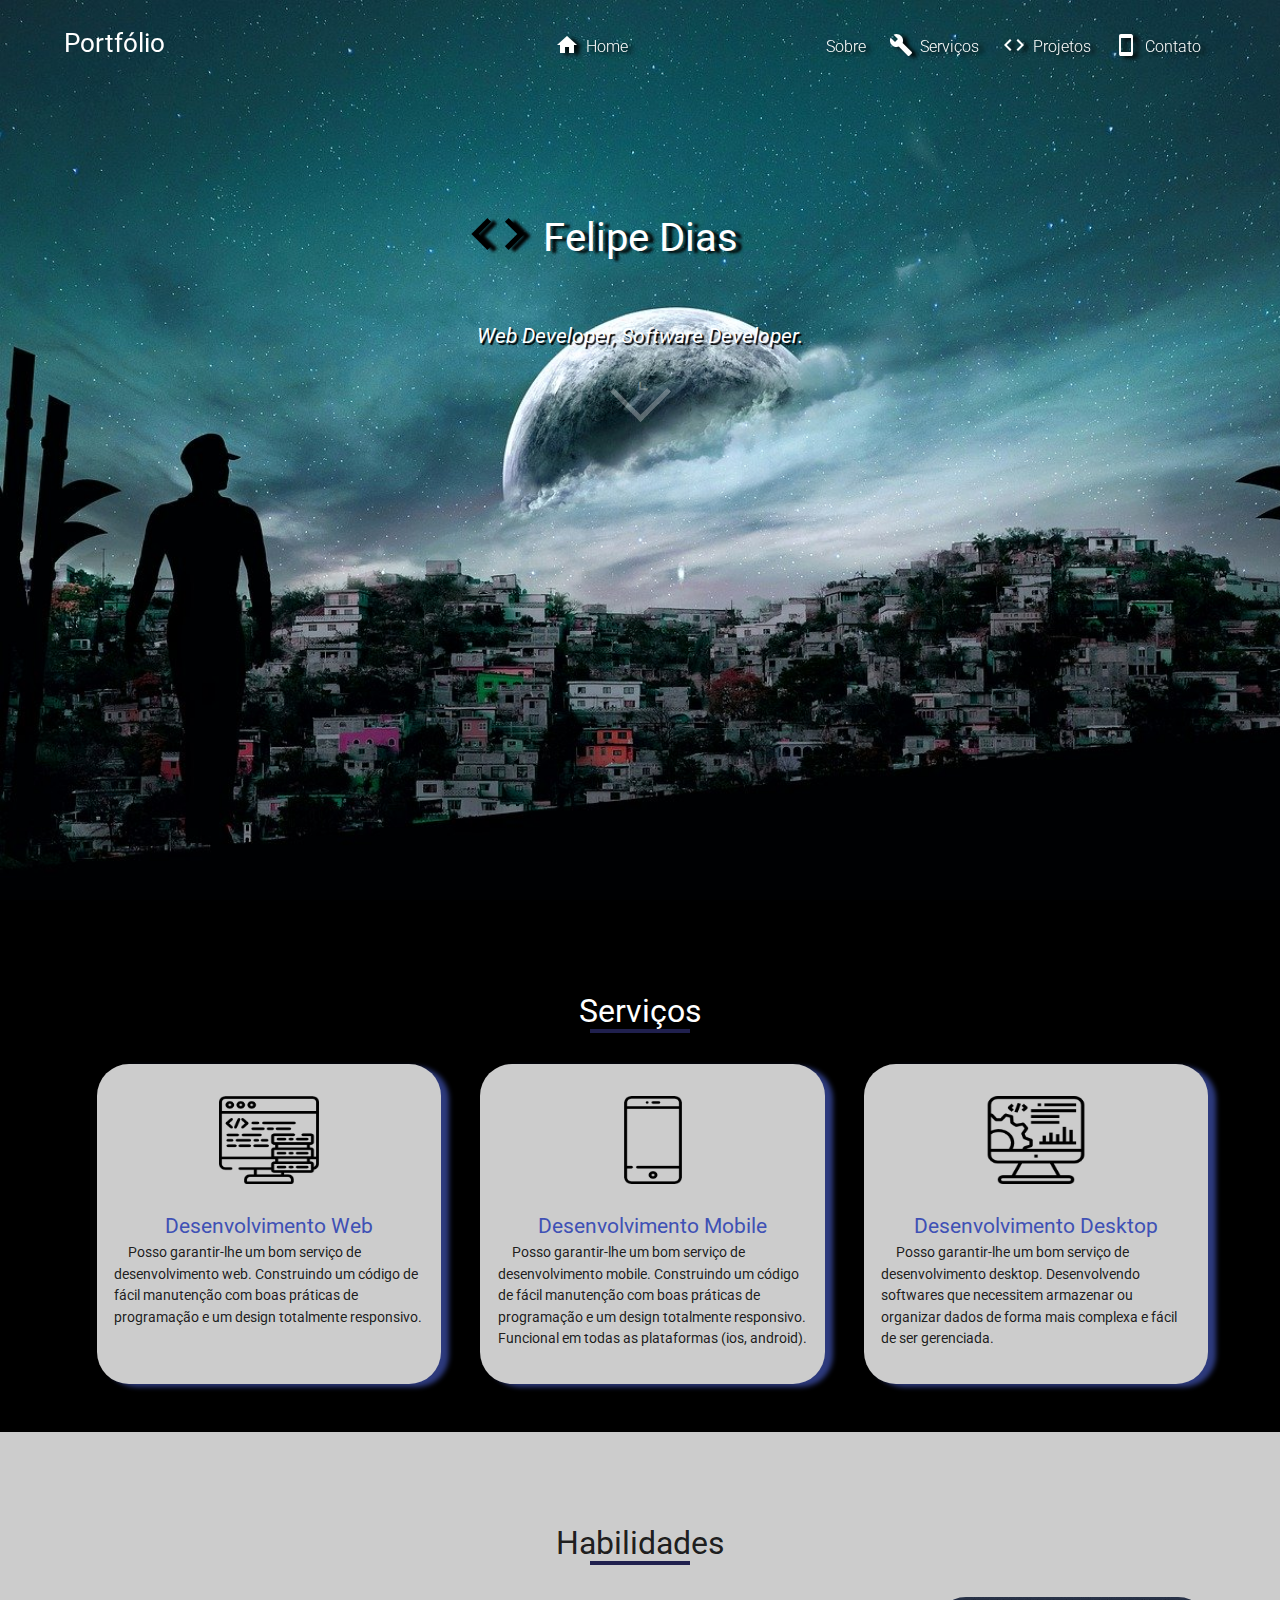
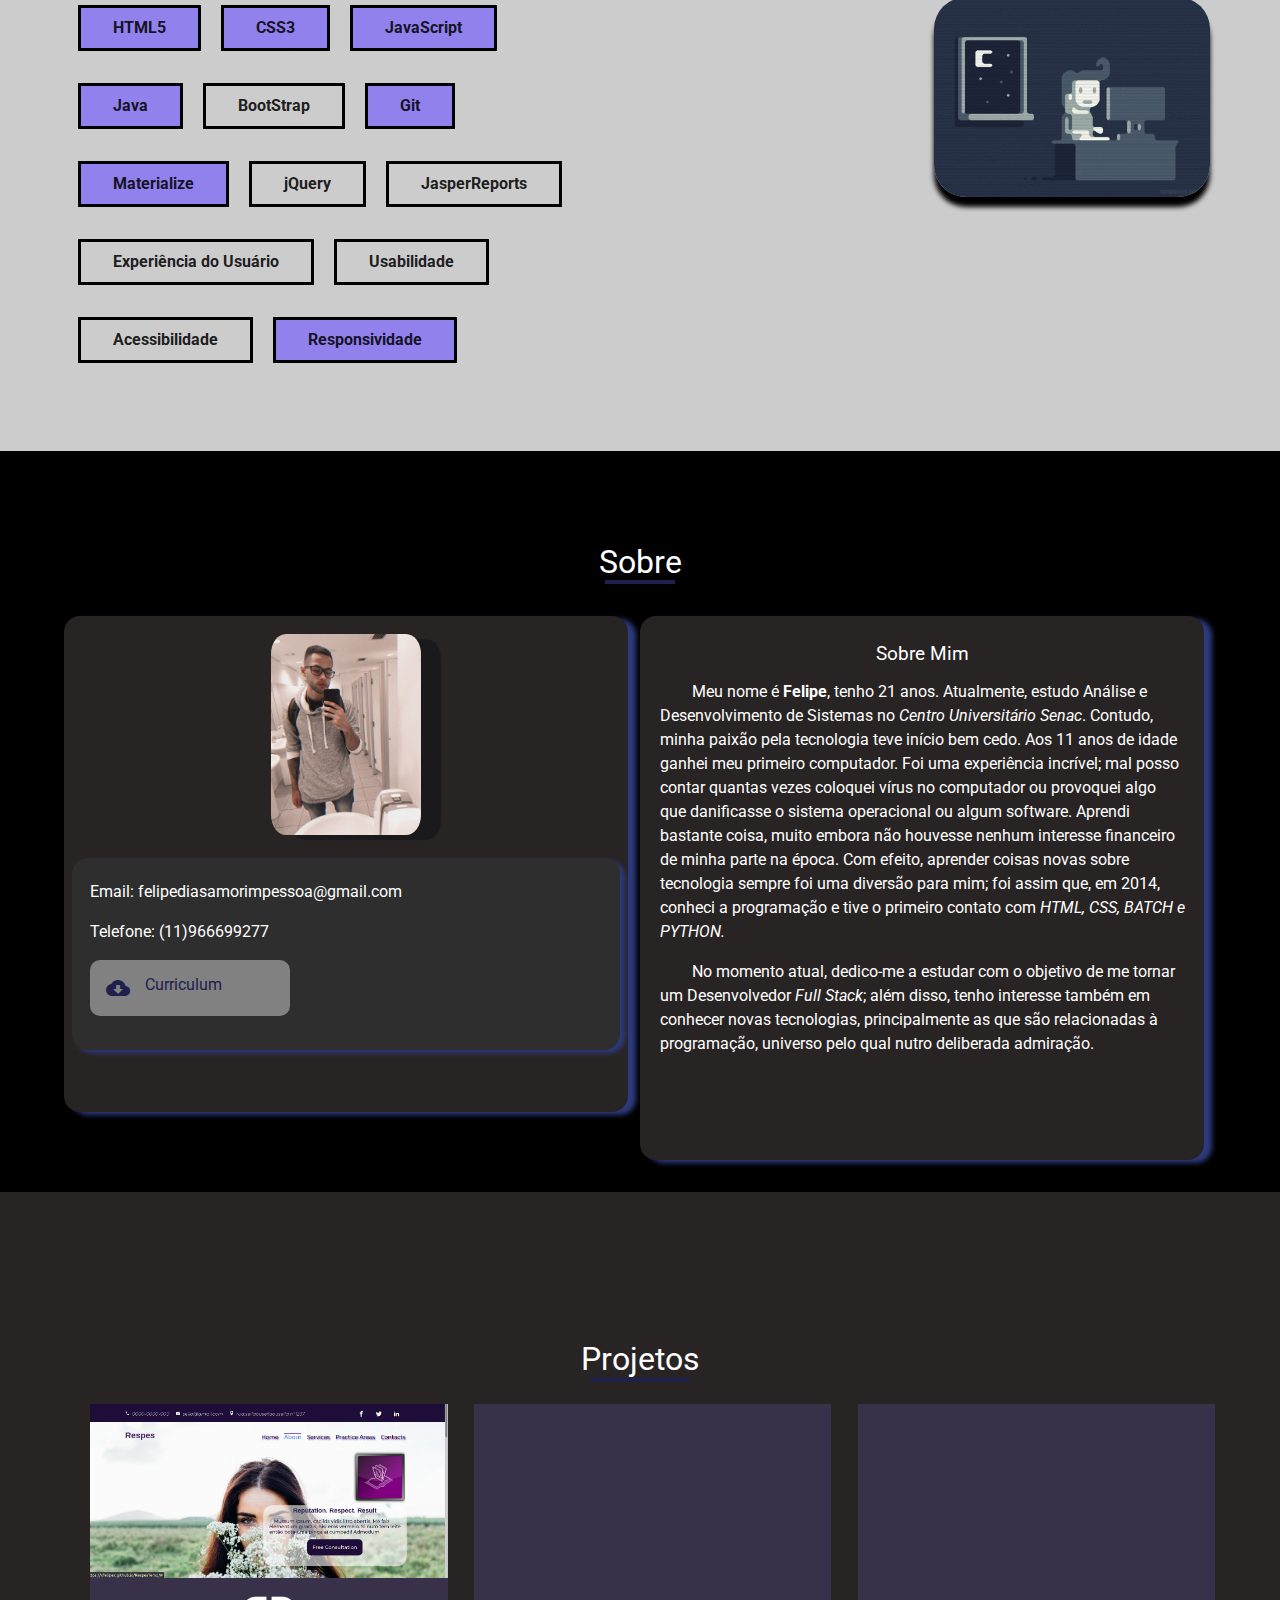
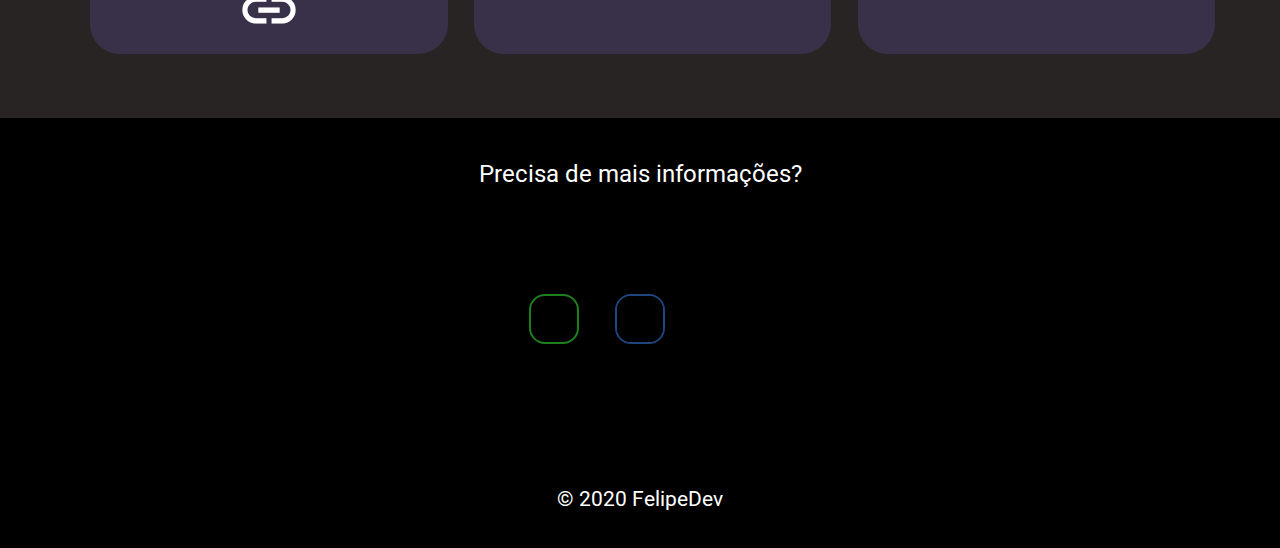
==== commit 461fd4cf: "init animations js" ====
--- a/index.html
+++ b/index.html
@@ -101,7 +101,7 @@
       <!-- HOME -->
       <section class="home bloco scrollspy" id="home">
         <div class="container banner">
-          <div class="row home-group">
+          <div class="home-group center">
             <h1 class="main-title">
               <i class="material-icons medium black-text code-icon">code</i
               >Felipe Dias
@@ -280,7 +280,8 @@
       <!-- PROJETOS -->
       <section class="projects bloco scrollspy" id="projects">
         <div class="container row center">
-          <h2 class="projects-title white-text">Projetos</h2>
+          <p class="left white-text light text hide-on-small-only">// Em breve mais projetos</p>
+          <h2 class="projects-title white-text clearfix">Projetos</h2>
           <article class="col s12 m4 project-group">
             <img
               src="img/projects/respes.png"
@@ -288,7 +289,7 @@
               class="responsive-img materialboxed"
               width="100%"
             />
-            <a href="#">
+            <a href="https://xfelipex.github.io/RespesTemp/" target="_blank">
               <i class="material-icons medium projects-links">
                 link
               </i>
@@ -300,25 +301,23 @@
       </section>
 
       <!-- CONTATOS -->
-      <section class="contact bloco scrollspy center">
-      <h2 class="white-text">Entre em contato:</h2>
+      <section class="contact bloco scrollspy center" id="contact">
+        <h2 class="white-text">Precisa de mais informações?</h2>
         <div class="row contact-back center">
-          
-            <div class="contact-icons">
-            <a href="#">
-               <img src="img/social/whatsapp.png" alt="whatsapp">
-            </a>
-              <a href="#">
-              <img src="img/social/linkedin.png" alt="whatsapp">
-              </a>
-              <a href="#">
-                <img src="img/social/github.png" alt="whatsapp">
-         
-              </a>
-       
-            
-            </div>
-           
+          <div class="contact-icons">
+            <a href="http://wa.me/5511966699277" target="_blank">
+              <img src="img/social/whatsapp.png" alt="whatsapp" />
+            </a>
+            <a
+              href="https://www.linkedin.com/in/felipe-dias-1a6302181/"
+              target="_blank"
+            >
+              <img src="img/social/linkedin.png" alt="whatsapp" />
+            </a>
+            <a href="https://github.com/XFelipeX" target="_blank">
+              <img src="img/social/github.png" alt="whatsapp" />
+            </a>
+          </div>
         </div>
       </section>
     </main>
@@ -353,6 +352,24 @@
           $(".navbar").removeClass("nav-color");
         }
       });
+
+      // ANIMAÇÃO
+      function scrollY() {
+        let eixoY = window.pageYOffset;
+        let text = document.querySelector('.text');
+        if(eixoY>=2057){
+          text.style = 'opacity: 1;';
+        }else{
+          text.style = 'opacity: 0;';
+        }
+        console.log(eixoY);
+      }
+
+      window.addEventListener('scroll', function() {
+    scrollY();
+})
+
+      
     </script>
   </body>
 </html>
--- a/css/style.css
+++ b/css/style.css
@@ -65,7 +65,6 @@
 .home-group {
   position: relative;
   height: 100px;
-  left: 7.2em;
 }
 
 .code-icon {
@@ -160,7 +159,7 @@
   padding-bottom: 3em;
 }
 
-.skills-destaque:hover {
+.skills .col .group-itens .skills-destaque:hover {
   margin-top: 1em;
   animation: crescer 1s alternate;
   background: rgba(0, 0, 0, 0.8);
@@ -352,6 +351,12 @@
   color: white;
 }
 
+.text{
+  padding-left: 1.3em;
+  opacity: 0;
+  transition:4s;
+}
+
 /* CONTACT */
 .contact {
   background-color: black;
@@ -371,7 +376,7 @@
 .contact-icons {
   display: inline-block;
   position: relative;
-  top: 10em;
+  top: 6em;
 }
 
 .contact-icons img:nth-child(2) {
@@ -416,7 +421,7 @@
 }
 
 .contact.bloco h2 {
-  font-size: 1.5rem;
+  font-size: 1.3rem;
   line-height: 0;
   margin: 1em;
 }
@@ -457,13 +462,13 @@
 }
 
 .sidenav li > a {
-  color: rgb(158, 158, 158);
+  color: white;
   font-weight: 700;
 }
 
 nav ul a {
   text-shadow: 5px 2px 4px black;
-  font-size: 1.2rem;
+  font-size: 1rem;
 }
 
 nav i,
@@ -540,15 +545,6 @@
     padding: 2em 0 0 0;
   }
 
-  .main-title {
-    position: relative;
-    left: -0.6em;
-  }
-
-  .home-group {
-    left: 1.2em;
-  }
-
   .row .col.m4 {
     width: 100%;
     margin-top: 2em;
@@ -567,7 +563,7 @@
   }
 
   .main-subtitle {
-    font-size: 1.8em;
+    font-size: 1.3em;
   }
 
   .banner {
@@ -578,7 +574,7 @@
   }
 
   .home-group {
-    left: -5.8em;
+    left: -44px;
   }
 
   .row .col.m6 {
@@ -624,26 +620,24 @@
     height: 200px;
   }
 
+  .contact.bloco h2 {
+  font-size: 1.5rem;
+  }
+
   
 }
 
 @media only screen and (min-width: 993px) {
   .header-title {
-    font-size: 2rem;
+    font-size: 1.6rem;
   }
 
   .banner {
     padding: 3em;
   }
 
-  .main-title {
-    font-size: 3em;
-    position: relative;
-    right: 2.2em;
-  }
-
   .main-subtitle {
-    font-size: 1.5em;
+    font-size: 1.3em;
   }
 
   .container {
@@ -655,11 +649,15 @@
   }
 
   .home-group {
-    left: 4.5em;
+    left: -2em;
   }
 
   .card.medium {
   height: 320px;
+}
+
+.style-card{
+  height: 31em;
 }
 
 .style-card:last-child p {
@@ -674,4 +672,18 @@
   .projects-group {
     height: 230px;
   }
-}
+
+  .about-info{
+    font-size: 1em;
+    padding-bottom: 2em;
+  }
+
+  .style-card:last-child h4 {
+    font-size: 1.2em;
+  }
+
+  .footer p{
+    font-size:1.3em;
+    top: 1.7em;
+  }
+}
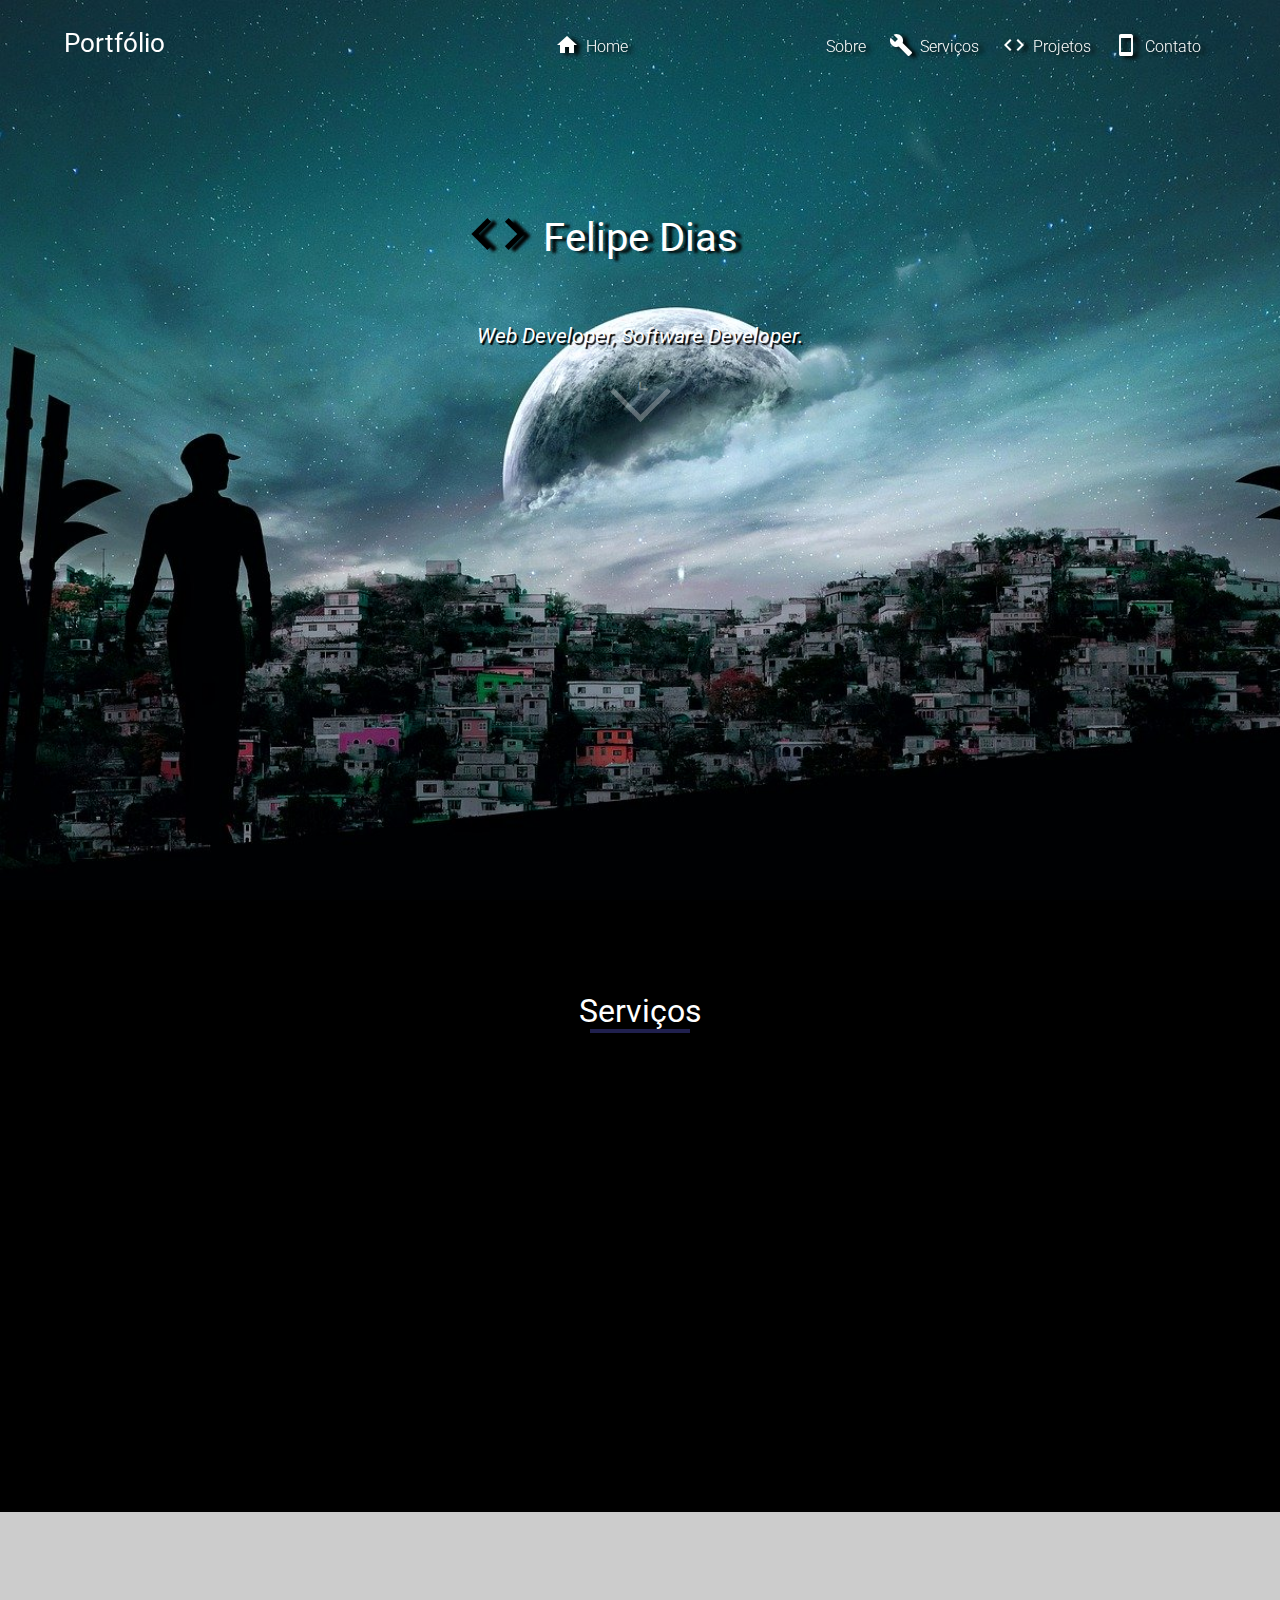
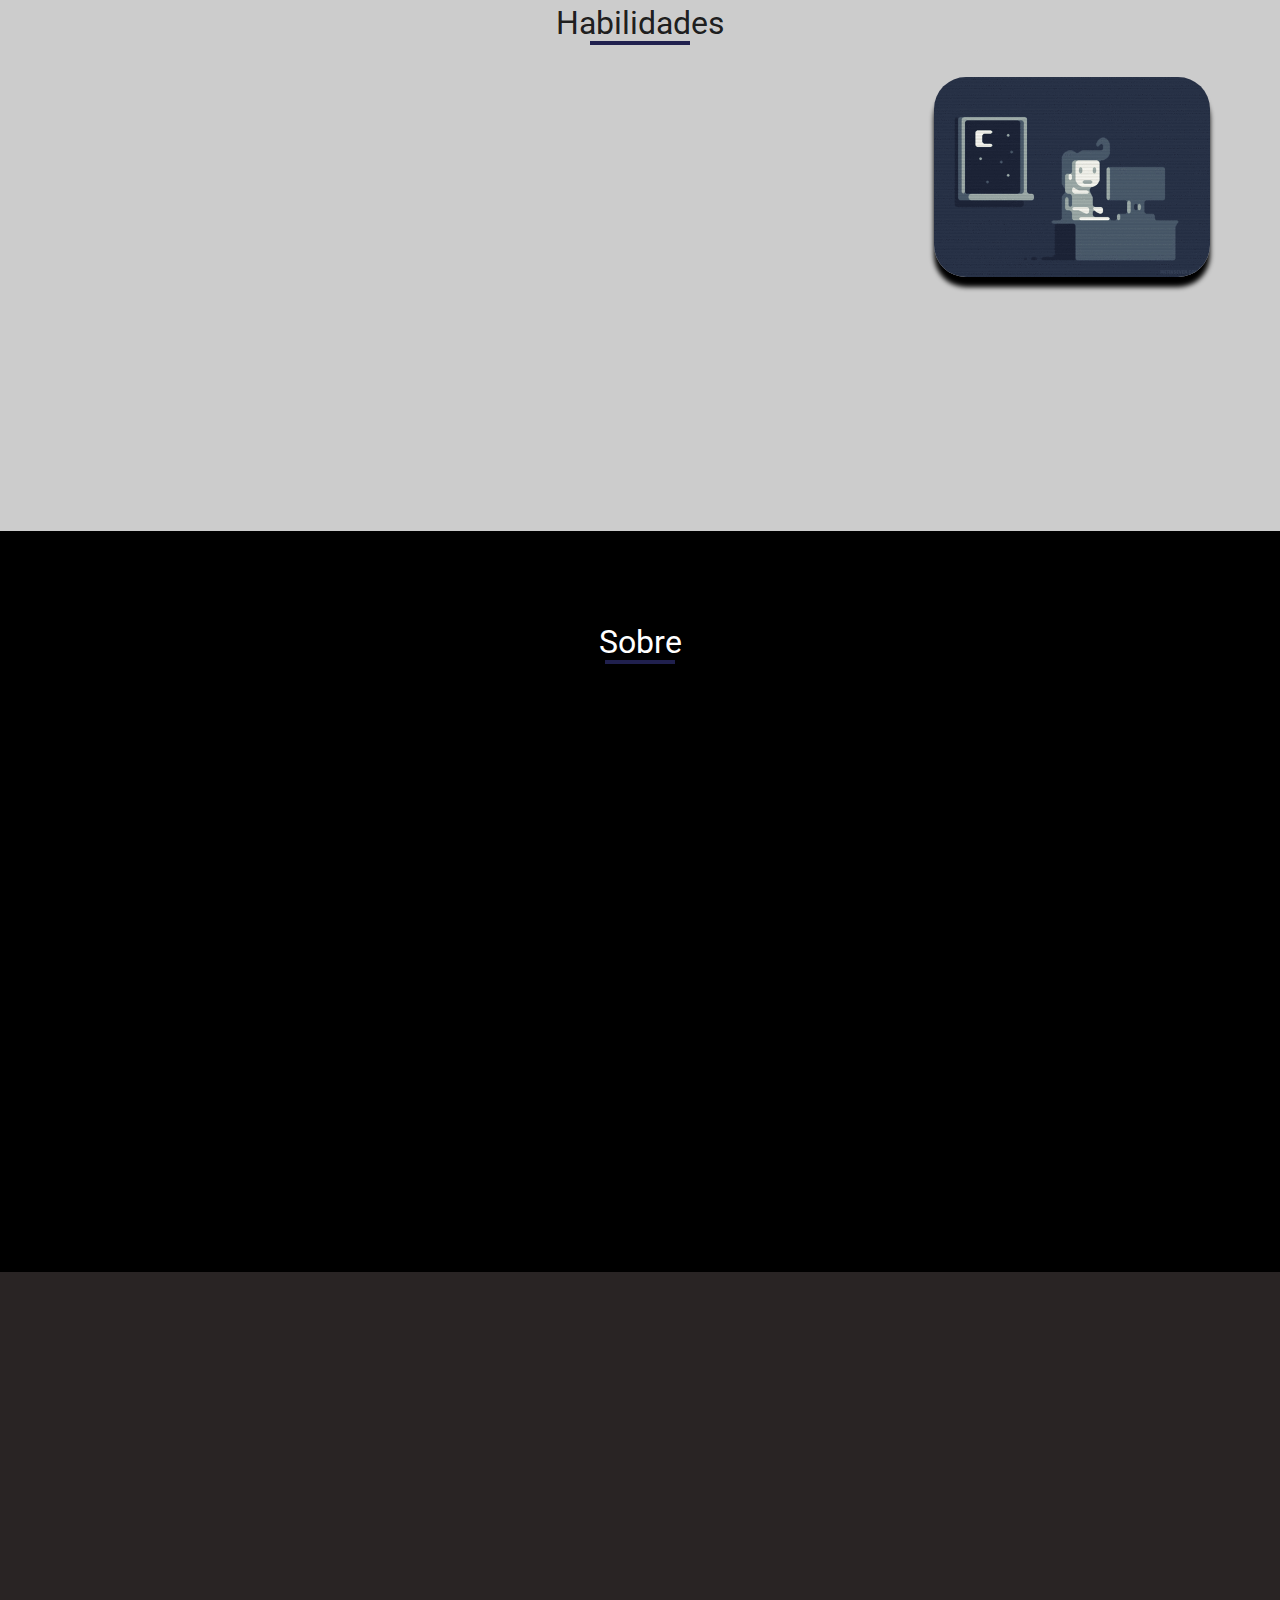
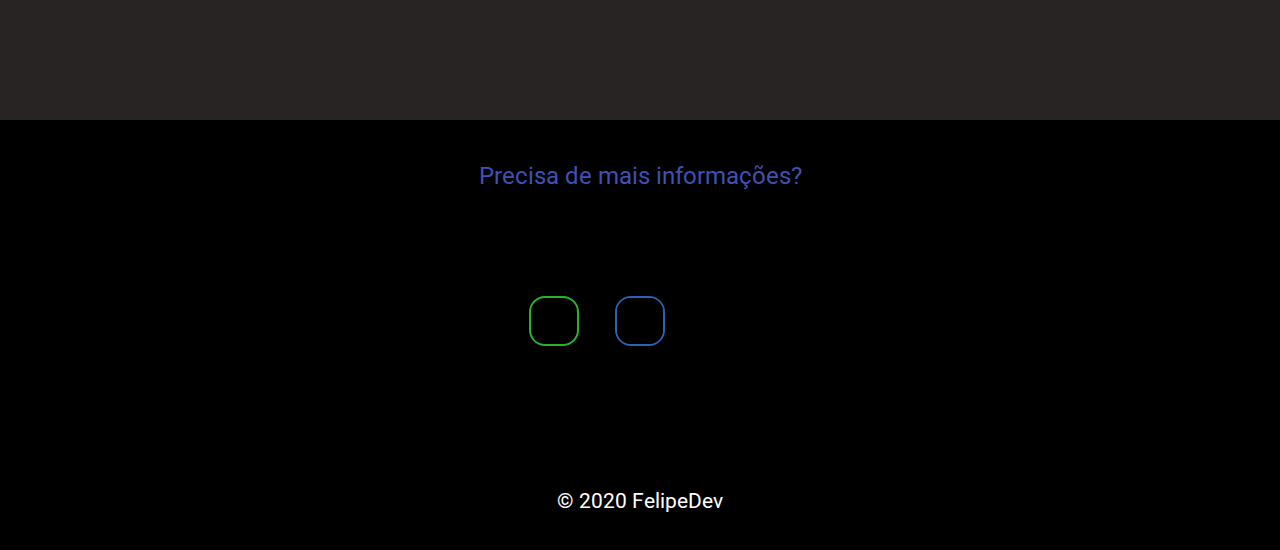
==== commit 15761730: "animation sections" ====
--- a/index.html
+++ b/index.html
@@ -64,27 +64,27 @@
             <ul class="right light hide-on-med-and-down">
               <li>
                 <a href="#home"
-                  ><span class="material-icons icons"> home </span>Home</a
+                  class="nav-link"><span class="material-icons icons"> home </span>Home</a
                 >
               </li>
               <li>
                 <a href="#about"
-                  ><span class="material-icons icons"> article </span>Sobre</a
+                  class="nav-link"><span class="material-icons icons"> article </span>Sobre</a
                 >
               </li>
               <li>
                 <a href="#services"
-                  ><span class="material-icons icons"> build </span>Serviços</a
+                  class="nav-link"><span class="material-icons icons"> build </span>Serviços</a
                 >
               </li>
               <li>
                 <a href="#projects"
-                  ><span class="material-icons icons"> code </span>Projetos</a
+                  class="nav-link"><span class="material-icons icons"> code </span>Projetos</a
                 >
               </li>
               <li>
                 <a href="#contact"
-                  ><span class="material-icons icons"> smartphone </span
+                  class="nav-link"><span class="material-icons icons"> smartphone </span
                   >Contato</a
                 >
               </li>
@@ -124,10 +124,10 @@
 
         <div class="row center container">
           <div class="col s12 m4">
-            <div class="card medium">
+            <div class="card medium" data-anime="bottom">
               <img src="img/web.png" class="services-img" />
 
-              <div class="card-content">
+              <div class="card-content" >
                 <h3>
                   <span class="indigo-text darken-4">Desenvolvimento Web</span>
                 </h3>
@@ -141,7 +141,7 @@
           </div>
 
           <div class="col s12 m4">
-            <div class="card medium">
+            <div class="card medium" data-anime="bottom">
               <img src="img/phone.png" class="services-img" />
 
               <div class="card-content">
@@ -161,7 +161,7 @@
           </div>
 
           <div class="col s12 m4">
-            <div class="card medium">
+            <div class="card medium" data-anime="bottom">
               <img src="img/desktop.png" class="services-img" />
 
               <div class="card-content">
@@ -185,7 +185,7 @@
       <section class="skills bloco scrollspy" id="skills">
         <div class="group container row">
           <h2 class="skills-title center dark-text">Habilidades</h2>
-          <div class="col s12 m12 l9">
+          <div class="col s12 m12 l9" data-anime="left">
             <ul class="group-itens">
               <li class="skills-destaque">HTML5</li>
               <li class="skills-destaque">CSS3</li>
@@ -210,7 +210,7 @@
               <li class="skills-destaque">Responsividade</li>
             </ul>
           </div>
-          <div class="col m3 hide-on-med-and-down">
+          <div class="col l3 hide-on-med-and-down">
             <img
               class="img-programmer"
               src="img/others/img-animation.gif"
@@ -224,7 +224,7 @@
       <section class="about bloco white-text scrollspy" id="about">
         <div class="row container">
           <h2 class="about-title center white-text">Sobre</h2>
-          <div class="col s12 m6 style-card center">
+          <div class="col s12 m6 style-card center" data-anime="left">
             <img
               src="img/eu.jpg"
               alt="Foto de Felipe, autor da página"
@@ -249,7 +249,7 @@
               </button>
             </div>
           </div>
-          <div class="col s12 m6 style-card center">
+          <div class="col s12 m6 style-card center" data-anime="right">
             <h4>Sobre Mim</h4>
             <p>
               Meu nome é <b>Felipe</b>, tenho 21 anos. Atualmente, estudo
@@ -279,7 +279,7 @@
 
       <!-- PROJETOS -->
       <section class="projects bloco scrollspy" id="projects">
-        <div class="container row center">
+        <div class="container row center" data-anime="bottom">
           <p class="left white-text light text hide-on-small-only">// Em breve mais projetos</p>
           <h2 class="projects-title white-text clearfix">Projetos</h2>
           <article class="col s12 m4 project-group">
@@ -295,14 +295,26 @@
               </i>
             </a>
           </article>
-          <article class="col s12 m4 project-group"></article>
+          <article class="col s12 m4 project-group">
+             <img
+              src="img/projects/farmathor.png"
+              alt=""
+              class="responsive-img materialboxed"
+              width="100%"
+            />
+            <a href="https://github.com/XFelipeX/Projeto-PI-2" target="_blank">
+              <i class="material-icons medium projects-links">
+                link
+              </i>
+            </a>
+          </article>
           <article class="col s12 m4 project-group"></article>
         </div>
       </section>
 
       <!-- CONTATOS -->
       <section class="contact bloco scrollspy center" id="contact">
-        <h2 class="white-text">Precisa de mais informações?</h2>
+        <h2 class="indigo-text">Precisa de mais informações?</h2>
         <div class="row contact-back center">
           <div class="contact-icons">
             <a href="http://wa.me/5511966699277" target="_blank">
@@ -352,24 +364,8 @@
           $(".navbar").removeClass("nav-color");
         }
       });
-
-      // ANIMAÇÃO
-      function scrollY() {
-        let eixoY = window.pageYOffset;
-        let text = document.querySelector('.text');
-        if(eixoY>=2057){
-          text.style = 'opacity: 1;';
-        }else{
-          text.style = 'opacity: 0;';
-        }
-        console.log(eixoY);
-      }
-
-      window.addEventListener('scroll', function() {
-    scrollY();
-})
-
-      
     </script>
+    <!-- ANIMAÇÃO -->
+    <script src="js/animation.js"></script>
   </body>
 </html>
--- a/css/style.css
+++ b/css/style.css
@@ -37,6 +37,26 @@
   position: relative;
   top: 0.2em;
   right: 0.3em;
+}
+
+.nav-link{
+  position: relative;
+}
+
+.nav-link::before{
+  content: '';
+  position: absolute;
+  margin: 10px;
+  width: 0%;
+  bottom: 1.3em;
+  left: 0;
+  height: 2px;
+  transition: all 500ms ease;
+  background-color:white ;
+}
+
+.nav-link:hover::before{
+  width: 75%;
 }
 
 .nav-color {
@@ -324,6 +344,7 @@
 .projects {
   background-color: #292424;
   padding-bottom: 2em;
+  padding-top: 1em;
 }
 
 .project-group {
@@ -335,6 +356,10 @@
   border-radius: 0 0 30px 30px;
 }
 
+.project-group img{
+  height: 170px;
+}
+
 .projects-title {
   font-size: 2em;
 }
@@ -363,12 +388,12 @@
 }
 
 .contact-back {
-  opacity: 0.5;
+  opacity: 0.7;
   background: url("../img/back2.jpg");
   height: 250px;
   width: 100%;
   background-size: cover;
-  background-position: center;
+  background-position: top;
   background-attachment: fixed;
   margin-bottom: 4em;
 }
@@ -469,6 +494,10 @@
 nav ul a {
   text-shadow: 5px 2px 4px black;
   font-size: 1rem;
+}
+
+nav ul a:hover{
+  background-color: transparent;
 }
 
 nav i,
@@ -525,6 +554,29 @@
   height: 370px;
 }
 
+/* ANIMATIONS */
+[data-anime]{
+  opacity: 0;
+  transition:.4s;
+}
+
+[data-anime="bottom"]{
+  transform: translate3d(0, 100px,0);
+}
+
+[data-anime="left"]{
+  transform: translate3d(-100px, 0,0);
+}
+
+[data-anime="right"]{
+  transform: translate3d(100px, 0,0);
+}
+
+[data-anime].animate{
+  opacity: 1;
+  transform:translate3d(0,0,0) ;
+}
+
 /*MEDIA*/
 @media only screen and (min-width: 400px) {
   .style-card:last-child {
@@ -653,7 +705,7 @@
   }
 
   .card.medium {
-  height: 320px;
+  height: 400px;
 }
 
 .style-card{
@@ -686,4 +738,12 @@
     font-size:1.3em;
     top: 1.7em;
   }
-}
+
+  .card-content > p{
+    font-size: 1em;
+  }
+
+  .services p{
+    padding: 0 1em;
+  }
+}
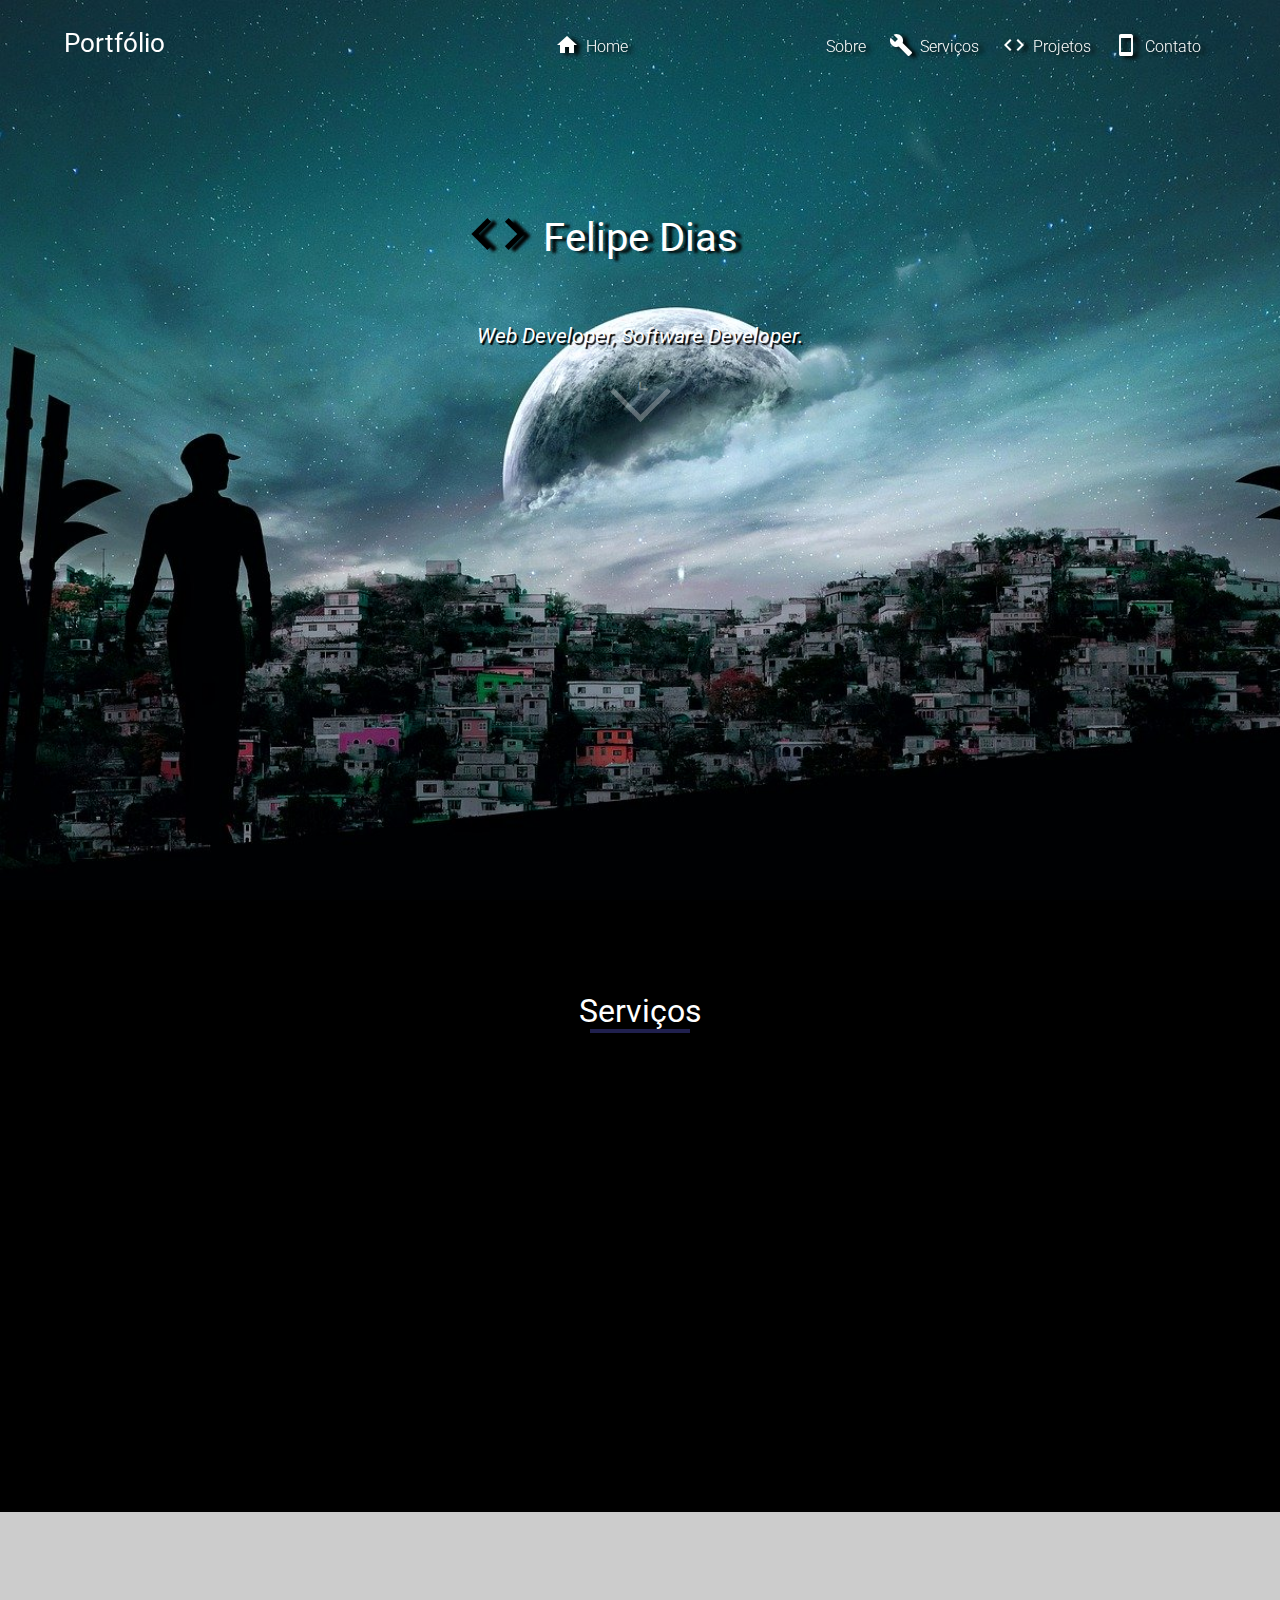
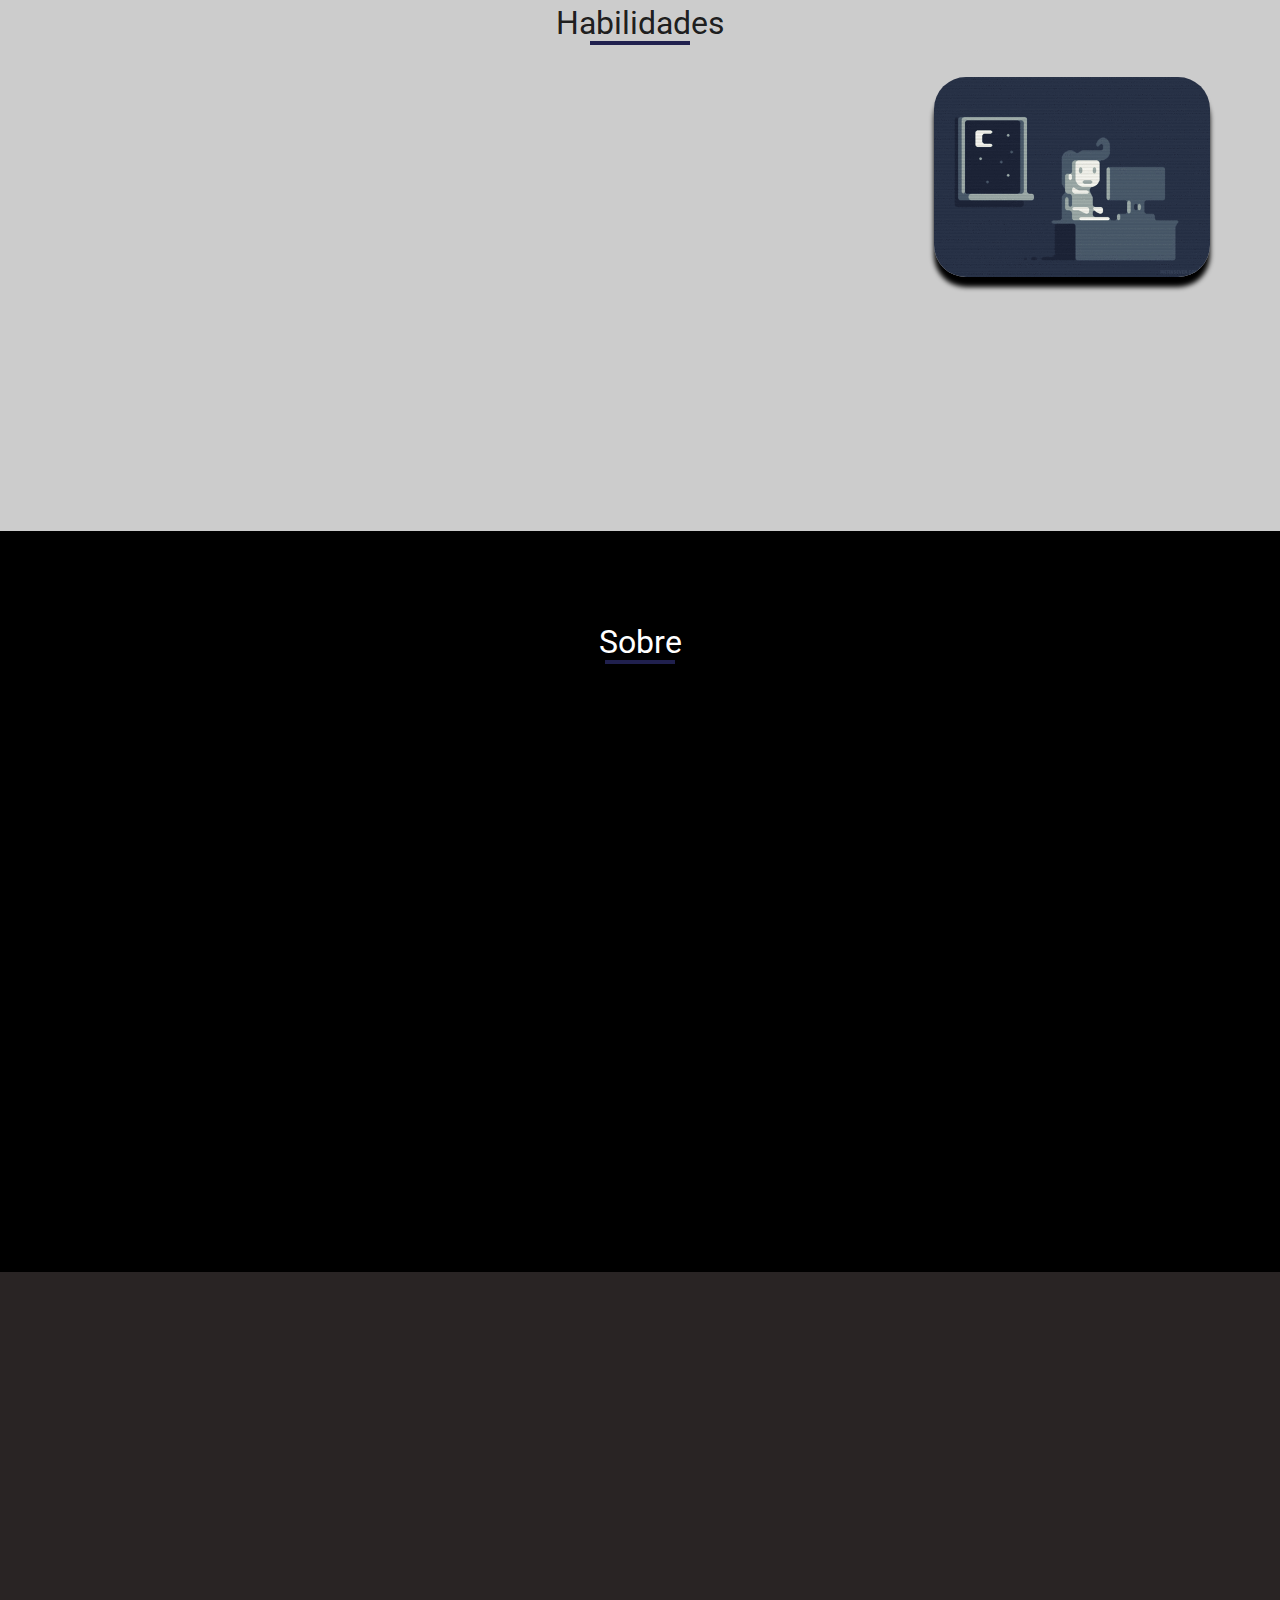
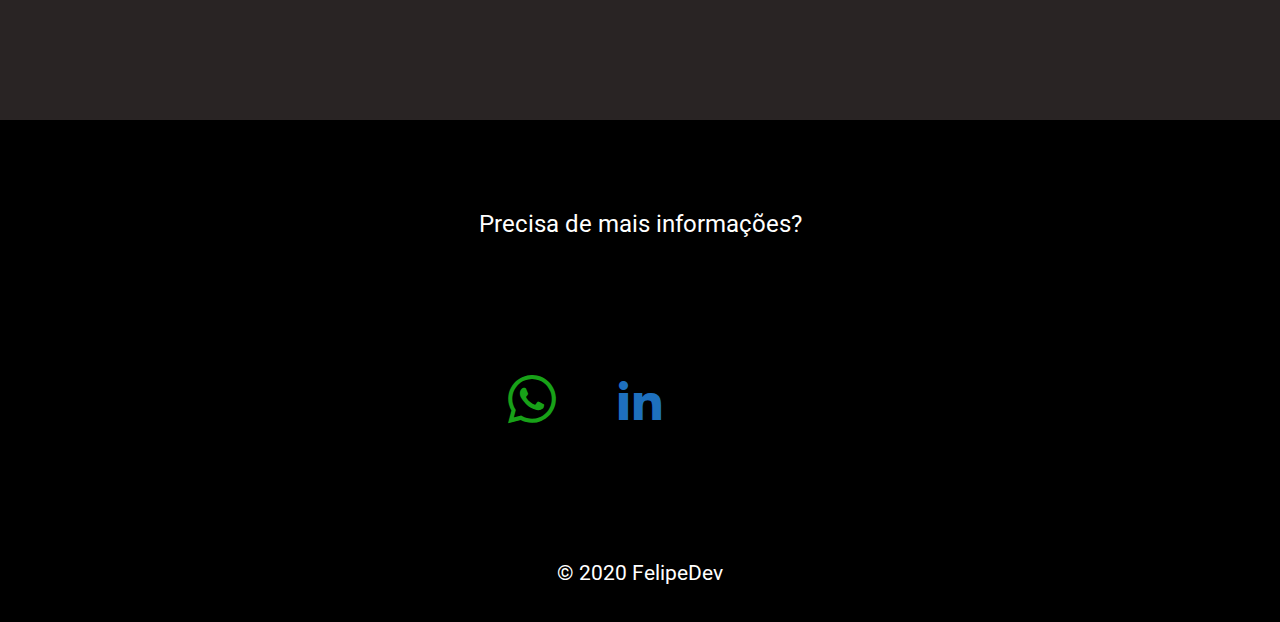
==== commit 3bff298e: "animations final" ====
--- a/index.html
+++ b/index.html
@@ -22,7 +22,9 @@
       href="img/favicon-16x16.png"
     />
     <link rel="manifest" href="/site.webmanifest" />
-    <!-- /FAVICON -->
+    <!-- END FAVICON -->
+    <!-- ICOMOON -->
+    <link rel="stylesheet" href="icomoon/style.css">
     <link
       rel="stylesheet"
       href="https://stackpath.bootstrapcdn.com/font-awesome/4.7.0/css/font-awesome.min.css"
@@ -314,20 +316,20 @@
 
       <!-- CONTATOS -->
       <section class="contact bloco scrollspy center" id="contact">
-        <h2 class="indigo-text">Precisa de mais informações?</h2>
+        <h2 class="white-text">Precisa de mais informações?</h2>
         <div class="row contact-back center">
           <div class="contact-icons">
             <a href="http://wa.me/5511966699277" target="_blank">
-              <img src="img/social/whatsapp.png" alt="whatsapp" />
+              <i class="icon-whatsapp"></i>
             </a>
             <a
               href="https://www.linkedin.com/in/felipe-dias-1a6302181/"
               target="_blank"
             >
-              <img src="img/social/linkedin.png" alt="whatsapp" />
+             <i class="icon-linkedin2"></i>
             </a>
             <a href="https://github.com/XFelipeX" target="_blank">
-              <img src="img/social/github.png" alt="whatsapp" />
+             <i class="icon-github"></i>
             </a>
           </div>
         </div>
--- a/icomoon/style.css
+++ b/icomoon/style.css
@@ -0,0 +1,36 @@
+@font-face {
+  font-family: 'icomoon';
+  src:  url('fonts/icomoon.eot?q2awd2');
+  src:  url('fonts/icomoon.eot?q2awd2#iefix') format('embedded-opentype'),
+    url('fonts/icomoon.ttf?q2awd2') format('truetype'),
+    url('fonts/icomoon.woff?q2awd2') format('woff'),
+    url('fonts/icomoon.svg?q2awd2#icomoon') format('svg');
+  font-weight: normal;
+  font-style: normal;
+  font-display: block;
+}
+
+[class^="icon-"], [class*=" icon-"] {
+  /* use !important to prevent issues with browser extensions that change fonts */
+  font-family: 'icomoon' !important;
+  speak: never;
+  font-style: normal;
+  font-weight: normal;
+  font-variant: normal;
+  text-transform: none;
+  line-height: 1;
+
+  /* Better Font Rendering =========== */
+  -webkit-font-smoothing: antialiased;
+  -moz-osx-font-smoothing: grayscale;
+}
+
+.icon-whatsapp:before {
+  content: "\ea93";
+}
+.icon-github:before {
+  content: "\eab0";
+}
+.icon-linkedin2:before {
+  content: "\eaca";
+}
--- a/css/style.css
+++ b/css/style.css
@@ -388,12 +388,12 @@
 }
 
 .contact-back {
-  opacity: 0.7;
-  background: url("../img/back2.jpg");
+  opacity: 0.8;
+  background: url("../img/back3.jpg");
   height: 250px;
   width: 100%;
   background-size: cover;
-  background-position: top;
+
   background-attachment: fixed;
   margin-bottom: 4em;
 }
@@ -404,19 +404,25 @@
   top: 6em;
 }
 
-.contact-icons img:nth-child(2) {
-  margin-left: 3em;
-  margin-right: 3em;
-}
-
-.contact-icons img {
-  width: 50px;
-  border: 2px solid white;
-  border-radius: 1em;
-}
-
-.contact-icons a:first-child img {
-  border-color: rgb(59, 255, 59);
+a[href="http://wa.me/5511966699277"]{
+  color:rgb(30, 202, 30);
+}
+
+a[href="https://www.linkedin.com/in/felipe-dias-1a6302181/"]{
+  color: rgb(38, 141, 238);
+}
+
+a[href="https://github.com/XFelipeX"]{
+  color:#000;
+}
+
+.contact-icons a{
+  transition: all .4s ease-in-out;
+  font-size: 3em;
+}
+
+.contact-icons a:hover{
+  font-size: 3.4em;
 }
 
 @keyframes changeBorder {
@@ -428,17 +434,9 @@
   }
 }
 
-.contact-icons a:nth-child(2) img{
-  border-color: rgb(63, 140, 255);
-}
-
 .contact-icons a:nth-child(2) {
-  margin-left: 2em;
-  margin-right: 2em;
-}
-
-.contact-icons img:last-child {
-  border-color: rgb(0, 0, 0);
+  margin-left: 1em;
+  margin-right: 1em;
 }
 
 .contact.bloco {
@@ -448,7 +446,7 @@
 .contact.bloco h2 {
   font-size: 1.3rem;
   line-height: 0;
-  margin: 1em;
+  margin: 3em 0 2em;
 }
 
 /* FOOTER */
@@ -565,11 +563,11 @@
 }
 
 [data-anime="left"]{
-  transform: translate3d(-100px, 0,0);
+  transform: translate3d(-50px, 0,0);
 }
 
 [data-anime="right"]{
-  transform: translate3d(100px, 0,0);
+  transform: translate3d(50px, 0,0);
 }
 
 [data-anime].animate{
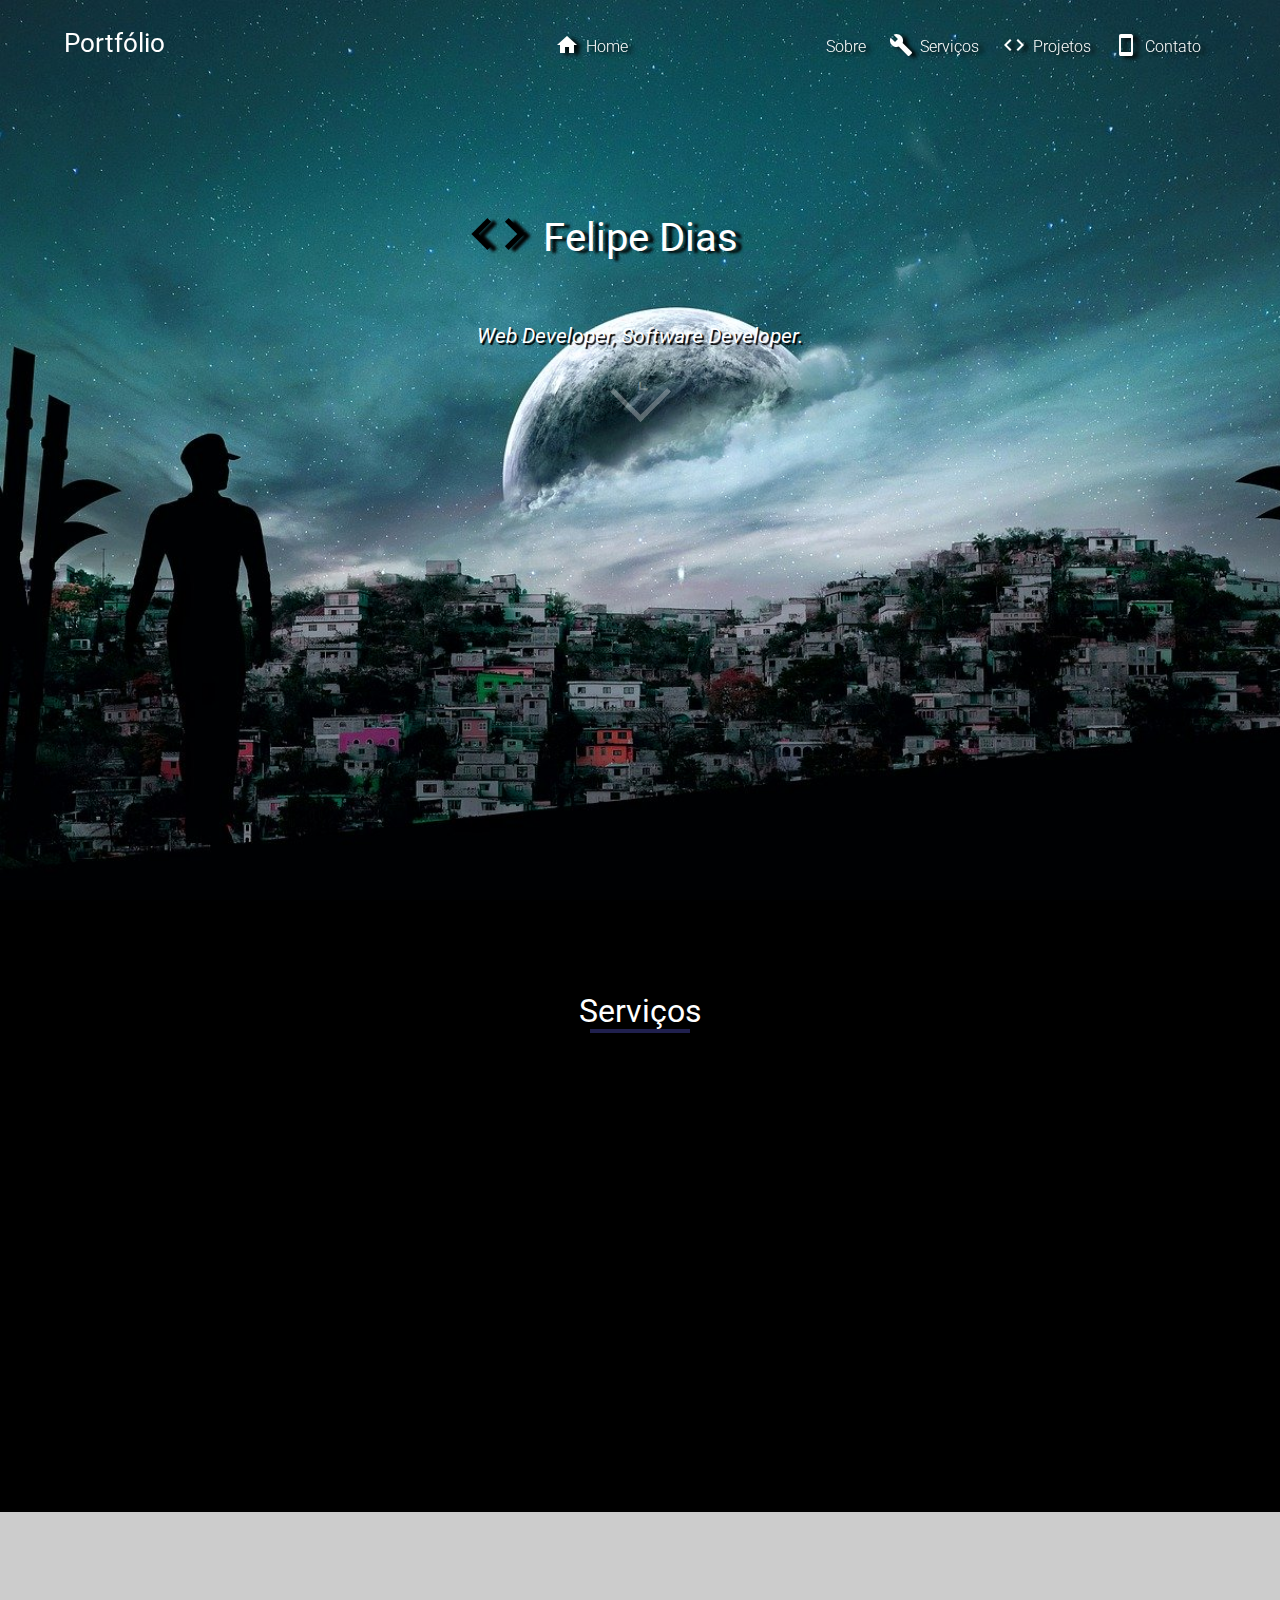
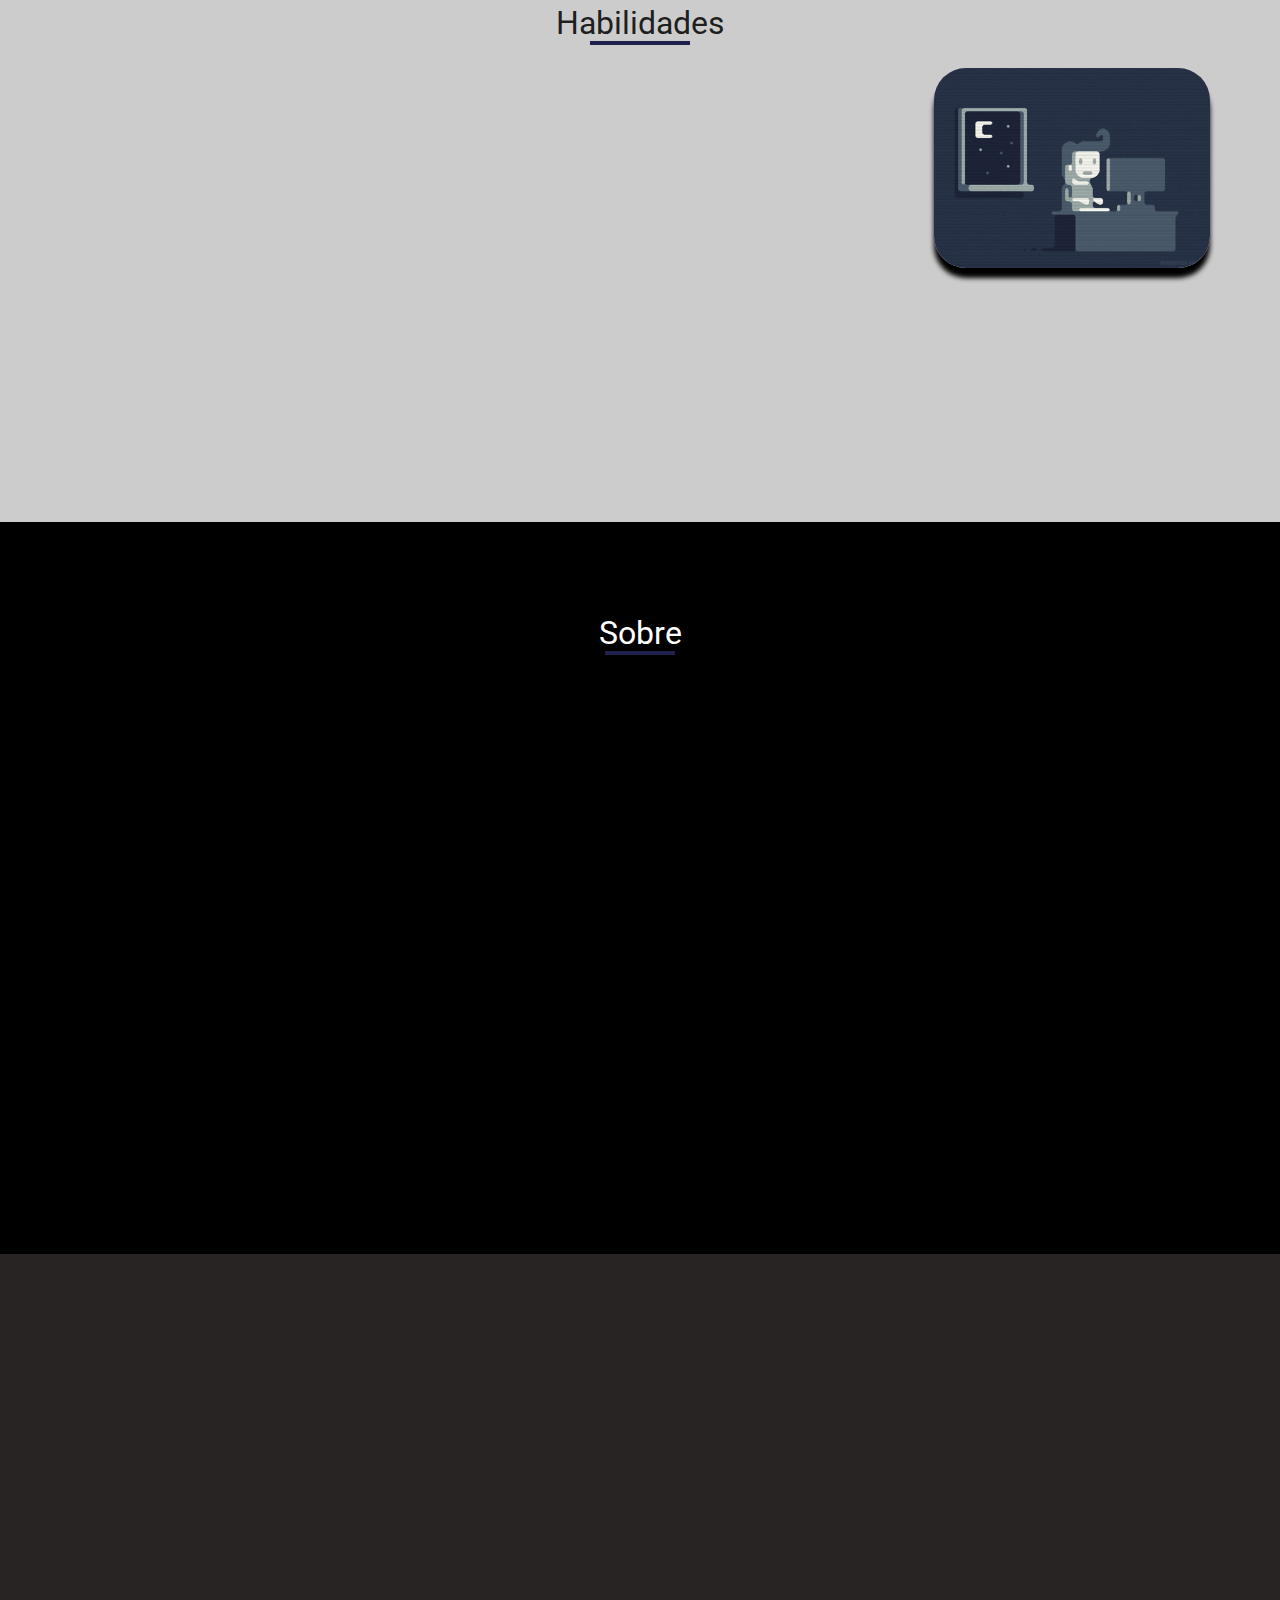
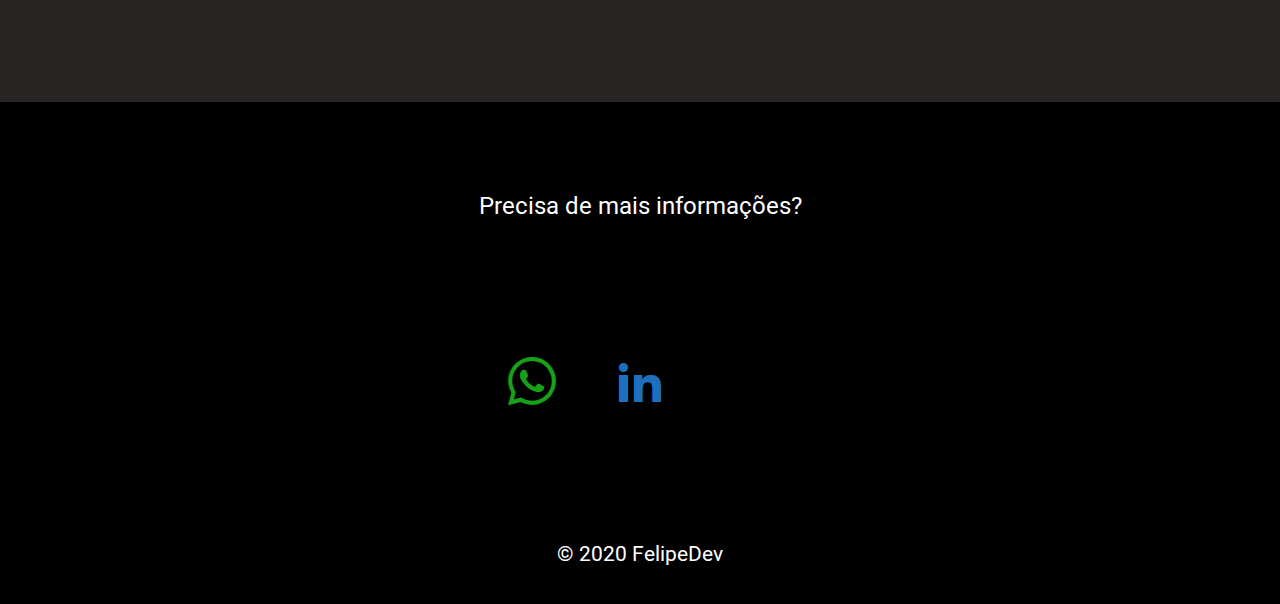
==== commit 92fa7e6f: "refactoring" ====
--- a/index.html
+++ b/index.html
@@ -3,6 +3,9 @@
   <head>
     <meta charset="UTF-8" />
     <meta name="viewport" content="width=device-width, initial-scale=1.0" />
+    <meta name="author" content="Felipe Dias"/>
+    <meta name="description" content="Portfólio de Felipe Dias"/>
+    <meta name="keywords" content="Tecnologia, HTML, CSS, Javascript, Java, Portfolio">
     <!-- FAVICON -->
     <link
       rel="apple-touch-icon"
@@ -25,12 +28,7 @@
     <!-- END FAVICON -->
     <!-- ICOMOON -->
     <link rel="stylesheet" href="icomoon/style.css">
-    <link
-      rel="stylesheet"
-      href="https://stackpath.bootstrapcdn.com/font-awesome/4.7.0/css/font-awesome.min.css"
-      integrity="sha384-wvfXpqpZZVQGK6TAh5PVlGOfQNHSoD2xbE+QkPxCAFlNEevoEH3Sl0sibVcOQVnN"
-      crossorigin="anonymous"
-    />
+    <!-- GOOGLE FONTS -->
     <link
       href="https://fonts.googleapis.com/css2?family=Roboto:wght@300;400;500&display=swap"
       rel="stylesheet"
@@ -39,7 +37,9 @@
       href="https://fonts.googleapis.com/icon?family=Material+Icons"
       rel="stylesheet"
     />
+    <!-- NORMALIZE -->
     <link rel="stylesheet" href="css/normalize.css" />
+    <!-- MATERIALIZE -->
     <link
       rel="stylesheet"
       href="https://cdnjs.cloudflare.com/ajax/libs/materialize/1.0.0/css/materialize.min.css"
@@ -51,13 +51,14 @@
     <header>
       <!-- MENU MOBILE-->
       <ul class="sidenav" id="menu-mobile">
-        <li><a href="#home">Home</a></li>
-        <li><a href="#about">Sobre</a></li>
-        <li><a href="#services">Serviços</a></li>
-        <li><a href="#projects">Projetos</a></li>
-        <li><a href="#contact">Contato</a></li>
+        <li><a class="sidenav-close" href="#home">Home</a></li>
+        <li><a class="sidenav-close" href="#about">Sobre</a></li>
+        <li><a class="sidenav-close" href="#services">Serviços</a></li>
+        <li><a class="sidenav-close" href="#projects">Projetos</a></li>
+        <li><a class="sidenav-close" href="#contact">Contato</a></li>
       </ul>
 
+      <!-- MENU PRINCIPAL -->
       <div class="navbar-fixed nav-color">
         <nav class="navbar z-depth-0">
           <div class="nav-wrapper container">
@@ -92,6 +93,7 @@
               </li>
             </ul>
 
+            <!-- BUTTON MOBILE -->
             <a href="#" data-target="menu-mobile" class="sidenav-trigger right"
               ><i class="material-icons">menu</i></a
             >
@@ -122,8 +124,7 @@
 
       <!-- SERVIÇOS -->
       <section class="services bloco scrollspy" id="services">
-        <h2 class="services-title center white-text">Serviços</h2>
-
+        <h2 class="title center white-text">Serviços</h2>
         <div class="row center container">
           <div class="col s12 m4">
             <div class="card medium" data-anime="bottom">
@@ -186,7 +187,7 @@
       <!-- HABILIDADES -->
       <section class="skills bloco scrollspy" id="skills">
         <div class="group container row">
-          <h2 class="skills-title center dark-text">Habilidades</h2>
+          <h2 class="title center dark-text">Habilidades</h2>
           <div class="col s12 m12 l9" data-anime="left">
             <ul class="group-itens">
               <li class="skills-destaque">HTML5</li>
@@ -225,10 +226,10 @@
       <!-- SOBRE -->
       <section class="about bloco white-text scrollspy" id="about">
         <div class="row container">
-          <h2 class="about-title center white-text">Sobre</h2>
+          <h2 class="title center white-text">Sobre</h2>
           <div class="col s12 m6 style-card center" data-anime="left">
             <img
-              src="img/eu.jpg"
+              src="img/me.jpg"
               alt="Foto de Felipe, autor da página"
               class="responsive-img img-profile"
             />
@@ -283,7 +284,7 @@
       <section class="projects bloco scrollspy" id="projects">
         <div class="container row center" data-anime="bottom">
           <p class="left white-text light text hide-on-small-only">// Em breve mais projetos</p>
-          <h2 class="projects-title white-text clearfix">Projetos</h2>
+          <h2 class="title white-text clearfix">Projetos</h2>
           <article class="col s12 m4 project-group">
             <img
               src="img/projects/respes.png"
--- a/css/style.css
+++ b/css/style.css
@@ -93,24 +93,13 @@
   right: 0.2em;
 }
 
-/* SERVICES */
-.services {
-  background-color: black;
-  height: 100%;
-}
-
-.services p {
-  text-indent: 1em;
-  text-align: left;
-  padding: 0 .3em;
-}
-
-.services-title {
+/* TITLE */
+.title {
   margin-top: 0;
   font-size: 2em;
 }
 
-.services-title::after {
+.title::after {
   content: " ";
   display: block;
   border: 2px solid rgb(32, 32, 78);
@@ -118,6 +107,18 @@
   width: 100px;
 }
 
+/* SERVICES */
+.services {
+  background-color: black;
+  height: 100%;
+}
+
+.services p {
+  text-indent: 1em;
+  text-align: left;
+  padding: 0 .3em;
+}
+
 .box {
   background: #ccc;
   width: 32%;
@@ -138,19 +139,6 @@
 /*SKILLS*/
 .skills{
 background-color: #ccc;
-}
-
-.skills-title {
-  margin: 0 0 1em 0;
-  font-size: 2em;
-}
-
-.skills-title::after {
-  content: " ";
-  display: block;
-  border: 2px solid rgb(32, 32, 78);
-  margin: 0 auto;
-  width: 100px;
 }
 
 .skills .col .group-itens li {
@@ -220,8 +208,12 @@
   background-color: black;
 }
 
+.about .title::after{
+  width: 70px;
+}
+
 .style-card {
-  height: 26em;
+  height: 29em;
   width: 48%;
   margin-left: 2%;
   border-radius: 1em;
@@ -281,19 +273,6 @@
   box-shadow: 20px 5px 1px rgb(26, 26, 29);
 }
 
-.about-title {
-  margin: 0 0 1em 0;
-  font-size: 2em;
-}
-
-.about-title::after {
-  content: " ";
-  display: block;
-  border: 2px solid rgb(32, 32, 78);
-  margin: 0 auto;
-  width: 70px;
-}
-
 .button {
   color: rgb(32, 32, 78);
   padding: 1em 0 1em 1em;
@@ -360,18 +339,6 @@
   height: 170px;
 }
 
-.projects-title {
-  font-size: 2em;
-}
-
-.projects-title::after {
-  content: " ";
-  display: block;
-  border: 2px solid rgb(32, 32, 78);
-  margin: 0 auto;
-  width: 100px;
-}
-
 .projects-links {
   color: white;
 }
